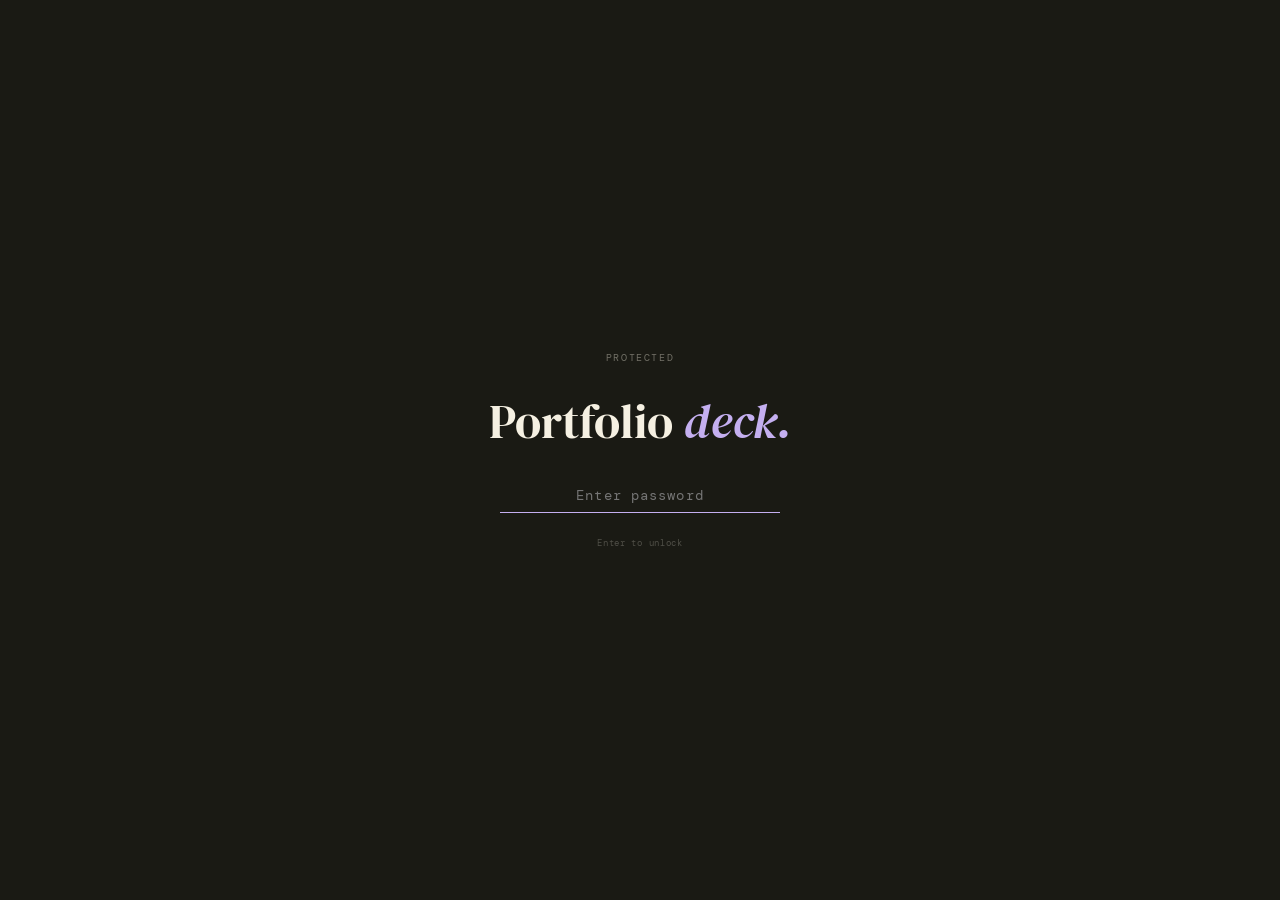
==== deck/index.html @ f30c7339 "Editor: undo (Cmd+Z), scroll hides hotspots, snapshot before mutations - Cmd/Ctrl+Z undoes the last " ====
<!DOCTYPE html>
<html lang="en">
<head>
<meta charset="UTF-8">
<meta name="viewport" content="width=device-width, initial-scale=1.0">
<meta http-equiv="Cache-Control" content="no-cache, no-store, must-revalidate">
<meta http-equiv="Pragma" content="no-cache">
<meta http-equiv="Expires" content="0">
<title>Sahand Hajizadeh — Portfolio Deck</title>
<link href="https://fonts.googleapis.com/css2?family=DM+Serif+Display:ital@0;1&family=DM+Sans:wght@300;400;500&family=DM+Mono:wght@400;500&display=swap" rel="stylesheet">
<style>
  *, *::before, *::after { box-sizing: border-box; margin: 0; padding: 0; }

  :root {
    --cream: #f5f0e2;
    --ink: #1a1a14;
    --lavender: #c4aff0;
    --lavender-dark: #8b70d0;
    --green: #1a3a2a;
    --green-mid: #224d38;
    --green-accent: #4a9e6a;
    --muted: #888880;
    --slide-w: 1200px;
    --slide-h: 675px;
  }

  html, body {
    background: #111;
    min-height: 100vh;
    font-family: 'DM Sans', sans-serif;
    overflow: hidden;
  }
  /* Responsive scaling — deck is designed at 1200x675 and auto-scales
     to fit any viewport without scrollbars. JS sets the --scale var. */
  body {
    display: flex;
    align-items: center;
    justify-content: center;
  }
  #slide-stage {
    width: var(--slide-w);
    height: var(--slide-h);
    transform: scale(var(--scale, 1));
    transform-origin: center center;
    position: relative;
  }

  .slide {
    display: none;
    width: var(--slide-w);
    height: var(--slide-h);
    position: relative;
    overflow: hidden;
    flex-shrink: 0;
  }
  .slide.active        { display: grid; }
  .slide-chapter.active,
  .slide-close.active,
  .slide-cover.active,
  .slide-fullimg.active,
  .slide-statement.active { display: flex; }
  .slide-scroll.active { display: grid; }

  /* ─── SHARED UTILS ─── */
  .eyebrow {
    font-family: 'DM Mono', monospace;
    font-size: 10px;
    letter-spacing: 0.14em;
    text-transform: uppercase;
  }
  .pg { position: absolute; bottom: 22px; right: 28px; font-family: 'DM Mono', monospace; font-size: 10px; color: rgba(26,26,20,0.2); }
  .pg.light { color: rgba(245,240,226,0.18); }

  /* ─────────────────────────────────────
     SLIDE TYPE: COVER
  ───────────────────────────────────── */
  .slide-cover {
    background: var(--ink);
    width: var(--slide-w);
    height: var(--slide-h);
    flex-direction: column;
    align-items: center;
    justify-content: center;
    gap: 20px;
    padding: 80px;
  }
  .slide-cover .cover-name {
    font-family: 'DM Serif Display', serif;
    font-size: 88px;
    line-height: 0.95;
    color: var(--cream);
    font-weight: 400;
    text-align: center;
  }
  .slide-cover .cover-name em { font-style: italic; color: var(--lavender); }
  .slide-cover .cover-role {
    font-family: 'DM Mono', monospace;
    font-size: 11px;
    letter-spacing: 0.18em;
    text-transform: uppercase;
    color: rgba(245,240,226,0.3);
  }
  .slide-cover .cover-divider { width: 48px; height: 1px; background: rgba(245,240,226,0.1); }
  .slide-cover .cover-sub { font-size: 14px; color: rgba(245,240,226,0.35); font-weight: 300; letter-spacing: 0.02em; }

  /* ─────────────────────────────────────
     SLIDE TYPE: TITLE (01)
  ───────────────────────────────────── */
  .slide-title { background: var(--ink); grid-template-columns: 1fr 1fr; }
  .slide-title .left {
    padding: 80px; display: flex; flex-direction: column;
    justify-content: space-between; border-right: 1.5px solid rgba(245,240,226,0.08);
  }
  .slide-title .eyebrow { color: rgba(245,240,226,0.4); }
  .slide-title h1 { font-family: 'DM Serif Display', serif; font-size: 68px; line-height: 1.0; color: var(--cream); font-weight: 400; }
  .slide-title h1 em { font-style: italic; color: var(--lavender); display: block; text-decoration: underline; text-decoration-color: var(--lavender-dark); text-underline-offset: 6px; }
  .slide-title .meta { display: flex; flex-direction: column; gap: 4px; }
  .slide-title .meta span { font-size: 12px; color: rgba(245,240,226,0.35); font-family: 'DM Mono', monospace; }
  .slide-title .right { padding: 80px; display: flex; flex-direction: column; justify-content: flex-end; gap: 28px; }
  .stat-block { display: flex; flex-direction: column; gap: 4px; padding-bottom: 24px; border-bottom: 1px solid rgba(245,240,226,0.08); }
  .stat-block:last-child { border-bottom: none; padding-bottom: 0; }
  .stat-block .num { font-family: 'DM Serif Display', serif; font-size: 48px; line-height: 1; color: var(--cream); font-weight: 400; }
  .stat-block .desc { font-size: 12px; color: rgba(245,240,226,0.4); max-width: 220px; line-height: 1.5; }

  /* ─────────────────────────────────────
     SLIDE TYPE: CHAPTER OPENER
  ───────────────────────────────────── */
  .slide-chapter { flex-direction: column; justify-content: flex-end; padding: 80px; }
  .slide-chapter.golf-bg { background: var(--green); }
  .slide-chapter.inkwell-bg { background: #0e0e1a; }
  .slide-chapter .chapter-eyebrow { font-family: 'DM Mono', monospace; font-size: 10px; letter-spacing: 0.16em; text-transform: uppercase; margin-bottom: 24px; }
  .golf-bg .chapter-eyebrow { color: var(--green-accent); }
  .slide-chapter h2 { font-family: 'DM Serif Display', serif; font-size: 100px; line-height: 0.92; color: var(--cream); font-weight: 400; }
  .golf-bg h2 em { font-style: italic; color: var(--green-accent); }
  .slide-chapter .sub { margin-top: 36px; font-size: 15px; color: rgba(245,240,226,0.48); max-width: 520px; line-height: 1.65; font-weight: 300; }
  .slide-chapter .tag-row { margin-top: 44px; display: flex; gap: 10px; flex-wrap: wrap; }
  .tag { padding: 5px 13px; border: 1px solid rgba(245,240,226,0.18); font-family: 'DM Mono', monospace; font-size: 9px; letter-spacing: 0.1em; text-transform: uppercase; color: rgba(245,240,226,0.45); border-radius: 2px; }

  /* Cinematic entry for chapter slides — fade + cascaded text rise */
  .slide-chapter.active { animation: chapterFadeIn 0.6s ease both; }
  .slide-chapter.active h2             { animation: chapterTextRise 0.7s ease-out 0.3s both; }
  .slide-chapter.active .chapter-eyebrow { animation: chapterTextRise 0.7s ease-out 0.5s both; }
  .slide-chapter.active .sub           { animation: chapterTextRise 0.7s ease-out 0.55s both; }
  .slide-chapter.active .tag-row       { animation: chapterTextRise 0.7s ease-out 0.7s both; }
  @keyframes chapterFadeIn {
    from { opacity: 0; }
    to   { opacity: 1; }
  }
  @keyframes chapterTextRise {
    from { opacity: 0; transform: translateY(12px); }
    to   { opacity: 1; transform: translateY(0); }
  }

  /* ─────────────────────────────────────
     SLIDE TYPE: TWO-COL (sidebar + main)
  ───────────────────────────────────── */
  .slide-twocol { background: var(--cream); grid-template-columns: 380px 1fr; }
  .slide-twocol .sidebar { background: var(--ink); padding: 60px 48px; display: flex; flex-direction: column; justify-content: space-between; }
  .slide-twocol .sidebar .s-eyebrow { font-family: 'DM Mono', monospace; font-size: 10px; letter-spacing: 0.14em; text-transform: uppercase; color: var(--green-accent); }
  .slide-twocol .sidebar h3 { font-family: 'DM Serif Display', serif; font-size: 38px; line-height: 1.1; color: var(--cream); font-weight: 400; margin-top: 14px; }
  .slide-twocol .sidebar p { font-size: 13px; color: rgba(245,240,226,0.52); line-height: 1.75; font-weight: 300; margin-top: 16px; }
  .slide-twocol .sidebar .pill-row { display: flex; flex-wrap: wrap; gap: 8px; }
  .pill { padding: 4px 11px; background: rgba(74,158,106,0.12); border: 1px solid rgba(74,158,106,0.22); font-family: 'DM Mono', monospace; font-size: 9px; letter-spacing: 0.08em; color: var(--green-accent); border-radius: 100px; }
  .pill.pill-lavender { background: rgba(196,175,240,0.1); border-color: rgba(196,175,240,0.25); color: var(--lavender); }
  .slide-twocol .main { padding: 56px 52px; display: flex; flex-direction: column; justify-content: space-between; overflow: hidden; }
  .source-note { font-family: 'DM Mono', monospace; font-size: 9px; color: var(--muted); letter-spacing: 0.06em; margin-top: 16px; }

  /* ─────────────────────────────────────
     SLIDE TYPE: METRICS GRID
  ───────────────────────────────────── */
  .insight-grid { display: grid; grid-template-columns: 1fr 1fr; gap: 1px; background: rgba(26,26,20,0.1); border: 1px solid rgba(26,26,20,0.1); flex: 1; margin-top: 14px; }
  .insight-cell { background: var(--cream); padding: 28px 30px; display: flex; flex-direction: column; gap: 8px; }
  .insight-cell .ic-num { font-family: 'DM Serif Display', serif; font-size: 40px; color: var(--ink); font-weight: 400; line-height: 1; }
  .insight-cell .ic-label { font-size: 12px; color: var(--muted); line-height: 1.5; max-width: 180px; }
  .insight-cell.accent-green { background: var(--green); }
  .insight-cell.accent-green .ic-num { color: var(--cream); }
  .insight-cell.accent-green .ic-label { color: rgba(245,240,226,0.55); }
  .insight-cell.accent-lavender { background: var(--lavender); }
  .insight-cell.accent-lavender .ic-num, .insight-cell.accent-lavender .ic-label { color: var(--ink); }

  /* ─────────────────────────────────────
     SLIDE TYPE: FULL IMAGE
  ───────────────────────────────────── */
  .slide-fullimg {
    background: var(--ink);
    flex-direction: row;
    align-items: stretch;
  }
  .fullimg-text {
    width: 340px;
    flex-shrink: 0;
    padding: 60px 52px;
    display: flex;
    flex-direction: column;
    justify-content: space-between;
    border-right: 1px solid rgba(245,240,226,0.06);
  }
  .fullimg-text .f-eyebrow { font-family: 'DM Mono', monospace; font-size: 10px; letter-spacing: 0.14em; text-transform: uppercase; color: var(--green-accent); }
  .fullimg-text h3 { font-family: 'DM Serif Display', serif; font-size: 34px; line-height: 1.1; color: var(--cream); font-weight: 400; margin-top: 14px; }
  .fullimg-text h3 em { font-style: italic; color: var(--green-accent); }
  .fullimg-text p { font-size: 13px; color: rgba(245,240,226,0.48); line-height: 1.7; font-weight: 300; margin-top: 14px; }
  .fullimg-text .hint { font-family: 'DM Mono', monospace; font-size: 9px; letter-spacing: 0.1em; text-transform: uppercase; color: rgba(245,240,226,0.2); }
  .fullimg-visual {
    flex: 1;
    overflow: hidden;
    position: relative;
  }
  .fullimg-visual img {
    width: 100%;
    height: 100%;
    object-fit: cover;
    object-position: top;
    display: block;
  }

  /* ─────────────────────────────────────
     SLIDE TYPE: MOBILE SHOWCASE (phone frame)
  ───────────────────────────────────── */
  .slide-mobile { background: var(--green-mid); grid-template-columns: 1fr 1fr; }
  .slide-mobile .mob-left {
    padding: 60px 56px;
    display: flex;
    flex-direction: column;
    justify-content: space-between;
  }
  .slide-mobile .mob-eyebrow { font-family: 'DM Mono', monospace; font-size: 10px; letter-spacing: 0.14em; text-transform: uppercase; color: var(--green-accent); }
  .slide-mobile h3 { font-family: 'DM Serif Display', serif; font-size: 52px; line-height: 1.0; color: var(--cream); font-weight: 400; margin-top: 16px; }
  .slide-mobile h3 em { font-style: italic; color: var(--green-accent); }
  .slide-mobile p { font-size: 14px; color: rgba(245,240,226,0.5); line-height: 1.7; font-weight: 300; max-width: 380px; }
  .slide-mobile .mob-stat { margin-top: 32px; }
  .slide-mobile .mob-stat .big { font-family: 'DM Serif Display', serif; font-size: 52px; color: var(--cream); line-height: 1; }
  .slide-mobile .mob-stat .small { font-size: 12px; color: rgba(245,240,226,0.4); font-family: 'DM Mono', monospace; letter-spacing: 0.06em; margin-top: 4px; }

  /* Phone frame container */
  .slide-mobile .mob-right {
    display: flex;
    align-items: center;
    justify-content: center;
    padding: 24px 0;
  }
  .phone-frame {
    position: relative;
    width: 240px;
    height: 520px;
    background: #0a0a0a;
    border-radius: 46px;
    box-shadow:
      0 0 0 2px #3a3a3a,
      0 0 0 4px #1a1a1a,
      0 20px 54px rgba(0,0,0,0.5);
    overflow: hidden;
    flex-shrink: 0;
  }
  /* Notch */
  .phone-frame::before {
    content: '';
    position: absolute;
    top: 10px;
    left: 50%;
    transform: translateX(-50%);
    width: 62px;
    height: 18px;
    background: #0a0a0a;
    border-radius: 10px;
    z-index: 10;
  }
  /* Side buttons */
  .phone-frame::after {
    content: '';
    position: absolute;
    right: -5px;
    top: 120px;
    width: 4px;
    height: 52px;
    background: #2a2a2a;
    border-radius: 2px;
    box-shadow: 0 -70px 0 #2a2a2a, 0 -46px 0 #2a2a2a;
  }
  .phone-screen {
    position: absolute;
    inset: 0;
    border-radius: 44px;
    overflow-y: scroll;
    scrollbar-width: none;
    cursor: ns-resize;
  }
  .phone-screen::-webkit-scrollbar { display: none; }
  .phone-screen img {
    width: 100%;
    display: block;
    /* No object-fit — let the image render at full natural height */
  }

  /* ─────────────────────────────────────
     SLIDE TYPE: SCROLLABLE PAGE PREVIEW
  ───────────────────────────────────── */
  .slide-scroll { background: var(--ink); grid-template-columns: 320px 1fr; }
  .slide-scroll .scroll-text {
    padding: 60px 48px;
    display: flex;
    flex-direction: column;
    justify-content: space-between;
    border-right: 1px solid rgba(245,240,226,0.06);
  }
  .slide-scroll .scroll-text .sc-eyebrow { font-family: 'DM Mono', monospace; font-size: 10px; letter-spacing: 0.14em; text-transform: uppercase; color: var(--green-accent); }
  .slide-scroll .scroll-text h3 { font-family: 'DM Serif Display', serif; font-size: 34px; line-height: 1.1; color: var(--cream); font-weight: 400; margin-top: 14px; }
  .slide-scroll .scroll-text h3 em { font-style: italic; color: var(--green-accent); }
  .slide-scroll .scroll-text p { font-size: 13px; color: rgba(245,240,226,0.48); line-height: 1.7; font-weight: 300; margin-top: 14px; }
  .slide-scroll .scroll-text .sc-hint { font-family: 'DM Mono', monospace; font-size: 9px; letter-spacing: 0.1em; text-transform: uppercase; color: rgba(245,240,226,0.2); }

  .slide-scroll .scroll-preview {
    position: relative;
    overflow: hidden;
    display: flex;
    align-items: flex-start;
    justify-content: center;
    padding: 28px 40px;
    background: #0d1a14;
  }

  /* Browser chrome mockup */
  .browser-frame {
    width: 100%;
    max-width: 620px;
    height: 100%;
    display: flex;
    flex-direction: column;
    border-radius: 8px;
    overflow: hidden;
    box-shadow: 0 20px 60px rgba(0,0,0,0.6);
  }
  .browser-bar {
    background: #1e1e1e;
    padding: 8px 12px;
    display: flex;
    align-items: center;
    gap: 10px;
    flex-shrink: 0;
  }
  .browser-dots { display: flex; gap: 5px; }
  .browser-dot { width: 9px; height: 9px; border-radius: 50%; }
  .browser-dot.red   { background: #ff5f57; }
  .browser-dot.yellow { background: #febc2e; }
  .browser-dot.green { background: #28c840; }
  .browser-url {
    flex: 1;
    background: #2a2a2a;
    border-radius: 4px;
    padding: 3px 10px;
    font-family: 'DM Mono', monospace;
    font-size: 9px;
    color: rgba(255,255,255,0.35);
    letter-spacing: 0.02em;
    white-space: nowrap;
    overflow: hidden;
    text-overflow: ellipsis;
  }
  .browser-content {
    flex: 1;
    overflow-y: scroll;
    scrollbar-width: none;
    background: #fff;
    cursor: ns-resize;
  }
  .browser-content::-webkit-scrollbar { display: none; }
  .browser-content img {
    width: 100%;
    display: block;
  }
  .scroll-badge {
    position: absolute;
    bottom: 36px;
    right: 52px;
    display: flex;
    align-items: center;
    gap: 6px;
    background: rgba(74,158,106,0.15);
    border: 1px solid rgba(74,158,106,0.3);
    padding: 5px 12px;
    border-radius: 100px;
    font-family: 'DM Mono', monospace;
    font-size: 9px;
    letter-spacing: 0.1em;
    text-transform: uppercase;
    color: var(--green-accent);
    pointer-events: none;
  }

  /* ─────────────────────────────────────
     SLIDE TYPE: COMPARE (before/after)
  ───────────────────────────────────── */
  .slide-compare { background: var(--cream); grid-template-columns: 1fr 1fr; }
  .compare-pane { display: flex; flex-direction: column; gap: 16px; padding: 48px 48px; position: relative; overflow: hidden; }
  .compare-pane:first-child { border-right: 1.5px solid rgba(26,26,20,0.08); }
  .compare-label { font-family: 'DM Mono', monospace; font-size: 10px; letter-spacing: 0.14em; text-transform: uppercase; }
  .compare-label.before { color: #b05a3f; }
  .compare-label.after  { color: var(--green-accent); }
  .compare-img-wrap { flex: 1; border-radius: 6px; overflow: hidden; border: 1px solid rgba(26,26,20,0.08); }
  .compare-img-wrap img { width: 100%; height: 100%; object-fit: cover; object-position: top; display: block; }
  .compare-note { font-family: 'DM Mono', monospace; font-size: 9px; color: var(--muted); letter-spacing: 0.04em; }

  /* ─────────────────────────────────────
     SLIDE TYPE: STATEMENT (big quote)
  ───────────────────────────────────── */
  .slide-statement {
    background: var(--ink);
    flex-direction: column;
    align-items: flex-start;
    justify-content: center;
    padding: 80px 96px;
  }
  .slide-statement .st-eyebrow { font-family: 'DM Mono', monospace; font-size: 10px; letter-spacing: 0.14em; text-transform: uppercase; color: var(--green-accent); margin-bottom: 28px; }
  .slide-statement blockquote { font-family: 'DM Serif Display', serif; font-size: 52px; line-height: 1.1; color: var(--cream); font-weight: 400; max-width: 900px; }
  .slide-statement blockquote em { font-style: italic; color: var(--green-accent); }
  .slide-statement .st-sub { font-size: 14px; color: rgba(245,240,226,0.5); max-width: 540px; line-height: 1.65; margin-top: 32px; font-weight: 300; }

  /* ─────────────────────────────────────
     SLIDE TYPE: THESIS (pure statement, extreme restraint)
  ───────────────────────────────────── */
  .slide-thesis {
    background: var(--ink);
    flex-direction: column;
    align-items: center;
    justify-content: center;
  }
  .slide-thesis.active { display: flex; }
  .thesis-line {
    font-family: 'DM Serif Display', serif;
    font-size: 64px;
    line-height: 1.1;
    color: var(--cream);
    text-align: center;
    font-weight: 400;
    opacity: 0;
    transform: translateY(8px);
    transition: opacity 0.5s ease 0.2s, transform 0.5s ease 0.2s;
  }
  .slide-thesis.active .thesis-line {
    opacity: 1;
    transform: translateY(0);
  }

  /* ─────────────────────────────────────
     SLIDE TYPE: BELIEFS (spatial typography composition)
     Overrides .slide-statement defaults; uses absolute positioning.
  ───────────────────────────────────── */
  .slide-statement.beliefs-slide {
    padding: 0;
    overflow: hidden;
    position: relative;
    border-left: none;
  }
  .beliefs-slide .belief-1 {
    position: absolute;
    top: 80px;
    left: 80px;
    font-family: 'DM Serif Display', serif;
    font-size: 42px;
    line-height: 1.2;
    max-width: 640px;
    color: var(--cream);
    opacity: 0.95;
    font-weight: 400;
  }
  .beliefs-slide .belief-2 {
    position: absolute;
    bottom: 180px;
    right: 80px;
    font-family: 'DM Serif Display', serif;
    font-size: 56px;
    line-height: 1.15;
    max-width: 560px;
    text-align: right;
    color: var(--cream);
    opacity: 0.95;
    font-weight: 400;
  }
  .beliefs-slide .belief-3 {
    position: absolute;
    bottom: 60px;
    left: 80px;
    font-size: 22px;
    line-height: 1.5;
    max-width: 480px;
    color: rgba(245,240,226,0.45);
    font-family: 'DM Mono', monospace;
    letter-spacing: 0.04em;
  }
  .beliefs-slide .belief-divider {
    position: absolute;
    top: 50%;
    left: 50%;
    width: 1px;
    height: 120px;
    background: rgba(196,175,240,0.2);
    transform: translateX(-50%) translateY(-50%);
  }

  /* ─────────────────────────────────────
     SLIDE TYPE: EXPLODED (4-quadrant brief)
  ───────────────────────────────────── */
  .slide-exploded {
    background: var(--ink);
    grid-template-columns: 1fr 1fr;
    grid-template-rows: 1fr 1fr;
    position: relative;
  }
  .slide-exploded.active { display: grid; }
  .ex-zone {
    padding: 56px 52px;
    display: flex;
    flex-direction: column;
    gap: 16px;
    border: 1px solid rgba(245,240,226,0.06);
  }
  .ex-label {
    font-family: 'DM Mono', monospace;
    font-size: 10px;
    letter-spacing: 0.14em;
    text-transform: uppercase;
    color: var(--green-accent);
  }
  .ex-zone p {
    font-size: 14px;
    color: rgba(245,240,226,0.75);
    line-height: 1.7;
    font-weight: 300;
    max-width: 380px;
  }
  .ex-center {
    position: absolute;
    top: 50%;
    left: 50%;
    transform: translate(-50%, -50%);
    font-family: 'DM Serif Display', serif;
    font-size: 18px;
    font-style: italic;
    color: rgba(245,240,226,0.3);
    letter-spacing: 0.06em;
    pointer-events: none;
    background: var(--ink);
    padding: 8px 16px;
  }

  /* ─────────────────────────────────────
     SLIDE TYPE: ANNOTATED (phone mockup with hotspots)
  ───────────────────────────────────── */
  .slide-annotated {
    background: var(--green-mid);
    grid-template-columns: 340px 1fr 380px;
  }
  .ann-left {
    padding: 60px 52px;
    display: flex;
    flex-direction: column;
    justify-content: space-between;
    border-right: 1px solid rgba(245,240,226,0.06);
  }
  .ann-eyebrow {
    font-family: 'DM Mono', monospace;
    font-size: 10px;
    letter-spacing: 0.14em;
    text-transform: uppercase;
    color: var(--green-accent);
  }
  .ann-left h3 {
    font-family: 'DM Serif Display', serif;
    font-size: 48px;
    line-height: 1.05;
    color: var(--cream);
    font-weight: 400;
    margin-top: 16px;
  }
  .ann-left h3 em {
    font-style: italic;
    color: var(--green-accent);
  }
  .ann-left p {
    font-size: 13px;
    color: rgba(245,240,226,0.48);
    line-height: 1.7;
    font-weight: 300;
    margin-top: 16px;
    flex: 1;
  }
  .ann-hint {
    font-family: 'DM Mono', monospace;
    font-size: 10px;
    letter-spacing: 0.1em;
    text-transform: uppercase;
    color: rgba(245,240,226,0.25);
  }
  .ann-center {
    display: flex;
    align-items: flex-start;
    justify-content: center;
    padding: 64px 0 0;
    position: relative;
    overflow: hidden;
  }
  .ann-tip-col {
    display: flex;
    align-items: center;
    justify-content: flex-start;
    padding: 40px 44px 40px 32px;
    position: relative;
  }
  /* Hotspot edit mode — press E to toggle. Outlines + labels + arrow
     keys to nudge positions. Ephemeral, dev-only, no build step. */
  .slide-annotated.edit-mode .hotspot {
    background: rgba(196,175,240,0.18);
    outline: 1.5px dashed rgba(196,175,240,0.9);
    cursor: grab;
  }
  .slide-annotated.edit-mode .hotspot:active {
    cursor: grabbing;
  }
  .slide-annotated.edit-mode .hotspot.selected {
    background: rgba(255,140,40,0.28);
    outline: 2px solid #ff8c28;
  }
  .resize-handle {
    position: absolute;
    width: 12px;
    height: 12px;
    background: #ff8c28;
    border: 2px solid #fff;
    border-radius: 2px;
    z-index: 20;
    display: none;
    box-shadow: 0 2px 6px rgba(0,0,0,0.4);
  }
  .slide-annotated.edit-mode .hotspot.selected .resize-handle {
    display: block;
  }
  .resize-handle.se {
    bottom: -7px;
    right: -7px;
    cursor: nwse-resize;
  }
  .resize-handle.sw {
    bottom: -7px;
    left: -7px;
    cursor: nesw-resize;
  }
  .resize-handle.ne {
    top: -7px;
    right: -7px;
    cursor: nesw-resize;
  }
  .resize-handle.nw {
    top: -7px;
    left: -7px;
    cursor: nwse-resize;
  }
  .slide-annotated.edit-mode .hotspot::before {
    content: attr(data-num);
    position: absolute;
    top: 2px;
    left: 4px;
    font-family: 'DM Mono', monospace;
    font-size: 9px;
    color: #fff;
    background: rgba(0,0,0,0.7);
    padding: 1px 5px;
    border-radius: 3px;
  }
  /* Floating hotspot editor panel */
  #hs-panel {
    display: none;
    position: fixed;
    top: 80px;
    right: 28px;
    width: 320px;
    background: rgba(15,26,20,0.96);
    backdrop-filter: blur(16px);
    border: 1px solid rgba(74,158,106,0.3);
    border-radius: 10px;
    box-shadow: 0 20px 56px rgba(0,0,0,0.6), 0 0 0 1px rgba(74,158,106,0.08);
    color: var(--cream);
    font-family: 'DM Sans', sans-serif;
    z-index: 400;
    overflow: hidden;
    user-select: none;
  }
  .edit-mode-active #hs-panel { display: block; }
  #hs-panel .hs-head {
    display: flex;
    align-items: center;
    justify-content: space-between;
    padding: 12px 16px;
    background: rgba(74,158,106,0.08);
    border-bottom: 1px solid rgba(74,158,106,0.2);
    cursor: grab;
  }
  #hs-panel .hs-head:active { cursor: grabbing; }
  #hs-panel .hs-head .hs-title {
    font-family: 'DM Mono', monospace;
    font-size: 10px;
    letter-spacing: 0.18em;
    text-transform: uppercase;
    color: var(--green-accent);
  }
  #hs-panel .hs-head .hs-close {
    font-family: 'DM Mono', monospace;
    font-size: 14px;
    color: rgba(245,240,226,0.5);
    cursor: pointer;
    padding: 0 4px;
    background: none;
    border: none;
  }
  #hs-panel .hs-head .hs-close:hover { color: var(--cream); }
  #hs-panel section {
    padding: 14px 16px;
    border-bottom: 1px solid rgba(245,240,226,0.05);
  }
  #hs-panel section:last-child { border-bottom: none; }
  #hs-panel .hs-label {
    font-family: 'DM Mono', monospace;
    font-size: 9px;
    letter-spacing: 0.16em;
    text-transform: uppercase;
    color: rgba(245,240,226,0.4);
    margin-bottom: 8px;
    display: block;
  }
  #hs-panel .hs-selected {
    font-family: 'DM Serif Display', serif;
    font-size: 22px;
    color: var(--cream);
  }
  #hs-panel .hs-selected em {
    font-style: italic;
    color: var(--green-accent);
  }
  #hs-panel .hs-none { color: rgba(245,240,226,0.3); font-style: italic; font-family: 'DM Sans',sans-serif; font-size: 13px; }
  #hs-panel .hs-grid {
    display: grid;
    grid-template-columns: 1fr 1fr;
    gap: 8px;
  }
  #hs-panel .hs-field {
    display: flex;
    align-items: center;
    gap: 6px;
    background: rgba(0,0,0,0.3);
    border: 1px solid rgba(245,240,226,0.08);
    border-radius: 5px;
    padding: 6px 8px;
    transition: border-color 0.15s;
  }
  #hs-panel .hs-field:focus-within { border-color: var(--green-accent); }
  #hs-panel .hs-field .hs-key {
    font-family: 'DM Mono', monospace;
    font-size: 9px;
    color: rgba(245,240,226,0.4);
    text-transform: uppercase;
  }
  #hs-panel .hs-field input {
    background: none;
    border: none;
    outline: none;
    color: var(--cream);
    font-family: 'DM Mono', monospace;
    font-size: 12px;
    width: 100%;
    text-align: right;
  }
  #hs-panel .hs-field input:disabled { color: rgba(245,240,226,0.3); }
  #hs-panel .hs-textarea,
  #hs-panel .hs-input {
    width: 100%;
    background: rgba(0,0,0,0.3);
    border: 1px solid rgba(245,240,226,0.08);
    border-radius: 5px;
    padding: 8px 10px;
    color: var(--cream);
    font-family: 'DM Sans', sans-serif;
    font-size: 12px;
    line-height: 1.5;
    outline: none;
    resize: none;
    transition: border-color 0.15s;
  }
  #hs-panel .hs-textarea:focus,
  #hs-panel .hs-input:focus { border-color: var(--green-accent); }
  #hs-panel .hs-textarea { min-height: 72px; }
  #hs-panel .hs-textarea:disabled,
  #hs-panel .hs-input:disabled { opacity: 0.4; cursor: not-allowed; }
  #hs-panel .hs-actions {
    display: grid;
    grid-template-columns: 1fr 1fr 1fr;
    gap: 6px;
  }
  #hs-panel .hs-btn {
    font-family: 'DM Mono', monospace;
    font-size: 9px;
    letter-spacing: 0.1em;
    text-transform: uppercase;
    padding: 8px 4px;
    background: rgba(74,158,106,0.1);
    border: 1px solid rgba(74,158,106,0.3);
    color: var(--green-accent);
    border-radius: 4px;
    cursor: pointer;
    transition: background 0.15s, border-color 0.15s;
  }
  #hs-panel .hs-btn:hover {
    background: rgba(74,158,106,0.2);
    border-color: var(--green-accent);
  }
  #hs-panel .hs-btn.danger {
    background: rgba(208,90,90,0.08);
    border-color: rgba(208,90,90,0.3);
    color: rgba(232,140,140,0.9);
  }
  #hs-panel .hs-btn.danger:hover {
    background: rgba(208,90,90,0.18);
    border-color: rgba(208,90,90,0.5);
  }
  #hs-panel .hs-btn:disabled {
    opacity: 0.35;
    cursor: not-allowed;
  }
  #hs-panel .hs-shortcuts {
    font-family: 'DM Mono', monospace;
    font-size: 9.5px;
    line-height: 1.85;
    color: rgba(245,240,226,0.45);
  }
  #hs-panel .hs-shortcuts kbd {
    background: rgba(245,240,226,0.08);
    border: 1px solid rgba(245,240,226,0.1);
    border-radius: 3px;
    padding: 1px 5px;
    font-family: inherit;
    font-size: 9px;
    color: var(--cream);
    margin-right: 3px;
  }
  /* Connector SVG overlay — draws a dashed line from the hovered
     hotspot to the tooltip. Lives in slide-local coords (0 0 1200 675). */
  .ann-connector {
    position: absolute;
    inset: 0;
    width: 100%;
    height: 100%;
    pointer-events: none;
    z-index: 50;
    opacity: 0;
    transition: opacity 0.22s ease;
  }
  .ann-connector.visible { opacity: 1; }
  .ann-connector line {
    stroke: var(--green-accent);
    stroke-width: 1.5;
    stroke-dasharray: 4 5;
  }
  .ann-connector circle {
    fill: var(--green-accent);
  }
  .ann-phone-wrap {
    position: relative;
    display: inline-block;
  }
  .ann-phone {
    width: 300px;
    height: 651px;
    position: relative;
    z-index: 1;
    border-radius: 52px;
  }
  .ann-phone::before {
    width: 84px;
    height: 22px;
    top: 14px;
  }
  .ann-screen {
    overflow-y: auto;
    cursor: ns-resize;
    scrollbar-width: none;
  }
  .ann-screen::-webkit-scrollbar { display: none; }
  .ann-image-wrap {
    position: relative;
    width: 100%;
  }
  .hotspot {
    position: absolute;
    border-radius: 6px;
    cursor: crosshair;
    z-index: 10;
    transition: background 0.2s ease, box-shadow 0.2s ease;
  }
  .hotspot:hover {
    background: transparent;
    box-shadow: inset 0 0 0 2px var(--green-accent);
  }
  /* Hide the hover frame (press H to toggle). Tooltip and connector stay. */
  .slide-annotated.no-frames .hotspot:hover {
    background: transparent;
    box-shadow: none;
  }
  /* While the phone is actively scrolling, disable hotspot interaction so
     the hover border doesn't linger against stale content. Pointer-events
     off ensures any active :hover state drops. */
  .ann-image-wrap.scrolling .hotspot {
    pointer-events: none;
  }
  .ann-image-wrap.scrolling .hotspot:hover {
    background: transparent;
    box-shadow: none;
  }
  .ann-tooltip {
    width: 100%;
    max-width: 304px;
    background: #0f1a14;
    border: 1px solid rgba(74,158,106,0.35);
    border-left: 3px solid var(--green-accent);
    border-radius: 10px;
    padding: 22px 26px 24px;
    font-family: 'DM Sans', sans-serif;
    pointer-events: none;
    opacity: 0;
    transform: translateX(-8px);
    transition: opacity 0.22s ease, transform 0.22s ease;
    box-shadow:
      0 20px 56px rgba(0,0,0,0.65),
      0 0 0 1px rgba(74,158,106,0.12);
  }
  .ann-tooltip.visible {
    opacity: 1;
    transform: translateX(0);
  }
  /* Placeholder state when nothing is hovered yet */
  .ann-tooltip.idle {
    opacity: 0.5;
    transform: translateX(0);
  }
  .ann-tooltip .tip-label {
    display: block;
    font-family: 'DM Mono', monospace;
    font-size: 9px;
    letter-spacing: 0.2em;
    text-transform: uppercase;
    color: var(--green-accent);
    margin-bottom: 14px;
  }
  .ann-tooltip .tip-headline {
    display: block;
    font-family: 'DM Serif Display', serif;
    font-size: 28px;
    line-height: 1.15;
    color: var(--cream);
    font-weight: 400;
    margin-bottom: 10px;
  }
  .ann-tooltip .tip-headline em {
    font-style: italic;
    color: var(--green-accent);
  }
  .ann-tooltip .tip-body {
    display: block;
    font-family: 'DM Sans', sans-serif;
    font-size: 13px;
    line-height: 1.6;
    color: rgba(245,240,226,0.6);
    font-weight: 300;
  }
  .ann-tooltip .tip-body:empty { display: none; }

  /* ─────────────────────────────────────
     SLIDE TYPE: SWING APP
  ───────────────────────────────────── */
  .slide-swing { background: #0d2a1f; grid-template-columns: 420px 1fr; }
  .slide-swing.active { display: grid; }

  /* ─────────────────────────────────────
     SLIDE TYPE: CLOSE
  ───────────────────────────────────── */
  .slide-close { background: var(--ink); align-items: center; justify-content: center; flex-direction: column; gap: 32px; }
  .slide-close .big-line { font-family: 'DM Serif Display', serif; font-size: 88px; line-height: 0.95; color: var(--cream); font-weight: 400; text-align: center; }
  .slide-close .big-line em { font-style: italic; color: var(--lavender); }
  .slide-close .contact-row { display: flex; gap: 48px; margin-top: 16px; }
  .slide-close .contact-item { display: flex; flex-direction: column; gap: 4px; align-items: center; }
  .slide-close .contact-item .c-label { font-family: 'DM Mono', monospace; font-size: 10px; letter-spacing: 0.12em; text-transform: uppercase; color: rgba(245,240,226,0.3); }
  .slide-close .contact-item .c-val { font-size: 13px; color: var(--cream); }

  /* ─────────────────────────────────────
     NAV CHROME
  ───────────────────────────────────── */
  /* Slide-chrome container — overlays the slide's top-left. Since it lives
     inside #slide-stage it scales with the slide automatically. */
  #slide-chrome {
    position: absolute;
    top: 0;
    left: 0;
    width: var(--slide-w);
    z-index: 100;
    pointer-events: none;
  }
  #progress-bar { position: absolute; top: 0; left: 0; height: 3px; background: var(--lavender-dark); transition: width 0.3s ease, background 0.5s ease; }
  #section-label { position: absolute; top: 16px; left: 24px; min-width: 160px; font-family: 'DM Mono', monospace; font-size: 10px; letter-spacing: 0.16em; text-transform: uppercase; color: rgba(255,255,255,0.35); transition: color 0.5s ease; display: flex; align-items: center; gap: 10px; }
  #section-label .sl-num { color: rgba(255,255,255,0.2); }
  #section-label .sl-dot { width: 3px; height: 3px; border-radius: 50%; background: rgba(255,255,255,0.15); }
  #section-label.no-num .sl-num,
  #section-label.no-num .sl-dot { display: none; }
  body.atmo-golf    #section-label { color: rgba(74,158,106,0.75); }
  body.atmo-inkwell #section-label { color: rgba(196,175,240,0.75); }
  body.atmo-evernote #section-label { color: rgba(196,175,240,0.75); }
  body.atmo-close   #section-label { color: rgba(196,175,240,0.65); }
  #nav { position: fixed; bottom: 28px; left: 50%; transform: translateX(-50%); display: flex; align-items: center; gap: 14px; background: rgba(17,17,17,0.88); backdrop-filter: blur(12px); border: 1px solid rgba(255,255,255,0.08); padding: 9px 20px; border-radius: 100px; z-index: 100; transition: border-color 0.5s ease; }
  #nav button { background: none; border: none; color: rgba(255,255,255,0.5); font-size: 18px; cursor: pointer; padding: 4px 6px; transition: color 0.15s; line-height: 1; font-family: inherit; }
  #nav button:hover { color: #fff; }
  #nav button:disabled { opacity: 0.2; cursor: default; }
  #slide-counter { font-family: 'DM Mono', monospace; font-size: 11px; color: rgba(255,255,255,0.4); letter-spacing: 0.1em; min-width: 52px; text-align: center; }
  .nav-divider { width: 1px; height: 14px; background: rgba(255,255,255,0.1); }
  #slide-type { font-family: 'DM Mono', monospace; font-size: 10px; letter-spacing: 0.1em; text-transform: uppercase; padding: 3px 10px; border-radius: 100px; background: rgba(255,255,255,0.06); color: rgba(255,255,255,0.3); transition: background 0.5s, color 0.5s; white-space: nowrap; width: 140px; text-align: center; box-sizing: content-box; }
  #toc-btn { font-family: 'DM Mono', monospace !important; font-size: 10px !important; letter-spacing: 0.1em; text-transform: uppercase; color: rgba(255,255,255,0.3); cursor: pointer; padding: 4px 6px; transition: color 0.15s; }
  #toc-btn:hover { color: rgba(255,255,255,0.7); }

  body.atmo-evernote #progress-bar { background: var(--lavender-dark); }
  body.atmo-evernote #nav          { border-color: rgba(139,112,208,0.25); }
  body.atmo-evernote #slide-type   { background: rgba(139,112,208,0.14); color: rgba(196,175,240,0.85); }
  body.atmo-golf    #progress-bar { background: var(--green-accent); }
  body.atmo-golf    #nav          { border-color: rgba(74,158,106,0.25); }
  body.atmo-golf    #slide-type   { background: rgba(74,158,106,0.14); color: rgba(74,158,106,0.85); }
  body.atmo-inkwell #progress-bar { background: var(--lavender); }
  body.atmo-inkwell #nav          { border-color: rgba(196,175,240,0.2); }
  body.atmo-inkwell #slide-type   { background: rgba(196,175,240,0.12); color: rgba(196,175,240,0.8); }
  body.atmo-close   #progress-bar { background: var(--lavender); }
  body.atmo-close   #nav          { border-color: rgba(196,175,240,0.2); }
  body.atmo-close   #slide-type   { background: rgba(196,175,240,0.1); color: rgba(196,175,240,0.7); }

  /* ─────────────────────────────────────
     TOC
  ───────────────────────────────────── */
  #toc-overlay { display: none; position: fixed; inset: 0; background: rgba(10,10,10,0.93); backdrop-filter: blur(16px); z-index: 200; align-items: center; justify-content: center; flex-direction: column; padding: 48px 48px; overflow-y: auto; }
  #toc-overlay.open { display: flex; }
  #toc-header { font-family: 'DM Mono', monospace; font-size: 10px; letter-spacing: 0.16em; text-transform: uppercase; color: rgba(255,255,255,0.25); margin-bottom: 36px; }
  .toc-columns { display: grid; grid-template-columns: minmax(0, 420px) 1px minmax(0, 420px); gap: 48px; align-items: start; max-width: min(920px, 100%); }
  .toc-col { min-width: 0; }
  .toc-col-divider { background: rgba(255,255,255,0.06); align-self: stretch; }
  .toc-section { margin-bottom: 4px; }
  .toc-section-label { font-family: 'DM Mono', monospace; font-size: 9px; letter-spacing: 0.14em; text-transform: uppercase; color: rgba(255,255,255,0.18); padding-left: 16px; margin-top: 20px; margin-bottom: 4px; display: block; }
  .toc-item { display: flex; align-items: baseline; gap: 16px; cursor: pointer; padding: 9px 16px; border-radius: 4px; transition: background 0.15s; }
  .toc-item:hover { background: rgba(255,255,255,0.05); }
  .toc-item.current { background: rgba(196,175,240,0.08); }
  .toc-num { font-family: 'DM Mono', monospace; font-size: 10px; color: rgba(255,255,255,0.2); min-width: 22px; }
  .toc-title { font-family: 'DM Serif Display', serif; font-size: 26px; color: rgba(255,255,255,0.75); font-weight: 400; line-height: 1; }
  .toc-item.current .toc-title { color: var(--lavender); }
  .toc-sub-item { display: flex; align-items: center; gap: 12px; cursor: pointer; padding: 5px 16px 5px 52px; border-radius: 4px; transition: background 0.15s; }
  .toc-sub-item:hover { background: rgba(255,255,255,0.04); }
  .toc-sub-item.current .toc-sub-title { color: rgba(255,255,255,0.6); }
  .toc-sub-num { font-family: 'DM Mono', monospace; font-size: 9px; color: rgba(255,255,255,0.15); }
  .toc-sub-title { font-family: 'DM Sans', sans-serif; font-size: 12px; color: rgba(255,255,255,0.35); }
  #toc-close { margin-top: 32px; font-family: 'DM Mono', monospace; font-size: 10px; letter-spacing: 0.12em; text-transform: uppercase; color: rgba(255,255,255,0.2); background: none; border: none; cursor: pointer; transition: color 0.15s; }
  #toc-close:hover { color: rgba(255,255,255,0.5); }

  /* ─────────────────────────────────────
     LIGHTBOX
  ───────────────────────────────────── */
  .zoomable { cursor: zoom-in; transition: opacity 0.2s, transform 0.2s; }
  .zoomable:hover { opacity: 0.85; transform: scale(1.015); }
  #lightbox { display: none; position: fixed; inset: 0; z-index: 300; align-items: center; justify-content: center; cursor: zoom-out; flex-direction: column; gap: 20px; }
  #lightbox.open { display: flex; }
  #lightbox::before { content: ''; position: fixed; inset: 0; background: rgba(0,0,0,0.92); backdrop-filter: blur(28px); opacity: 0; transition: opacity 0.3s ease; }
  #lightbox.open::before { opacity: 1; }
  #lightbox img { position: relative; max-width: 88vw; max-height: 80vh; object-fit: contain; border-radius: 6px; box-shadow: 0 40px 100px rgba(0,0,0,0.8); transform-origin: center center; opacity: 0; transform: scale(0.12); transition: opacity 0s, transform 0s; }
  #lightbox img.lb-animating { transition: opacity 0.32s cubic-bezier(0.16, 1, 0.3, 1), transform 0.32s cubic-bezier(0.16, 1, 0.3, 1); }
  #lightbox img.lb-open { opacity: 1; transform: scale(1); }
  #lightbox img.lb-closing { transition: opacity 0.2s ease, transform 0.2s cubic-bezier(0.4,0,1,1); opacity: 0; transform: scale(0.12); }
  #lightbox-caption { position: relative; font-family: 'DM Mono', monospace; font-size: 10px; letter-spacing: 0.12em; text-transform: uppercase; color: rgba(255,255,255,0.25); text-align: center; opacity: 0; transform: translateY(8px); transition: opacity 0.3s ease 0.2s, transform 0.3s ease 0.2s; }
  #lightbox.open #lightbox-caption { opacity: 1; transform: translateY(0); }

  /* ─────────────────────────────────────
     SPEAKER NOTES OVERLAY (press N to toggle)
  ───────────────────────────────────── */
  #notes-overlay {
    display: none;
    position: fixed;
    bottom: 80px;
    right: 24px;
    width: 360px;
    max-height: 50vh;
    background: rgba(10,10,10,0.94);
    backdrop-filter: blur(16px);
    border: 1px solid rgba(255,255,255,0.08);
    border-radius: 8px;
    padding: 20px 22px;
    z-index: 200;
    font-family: 'DM Sans', sans-serif;
    overflow-y: auto;
  }
  #notes-overlay.open { display: block; }
  #notes-overlay .notes-label { font-family: 'DM Mono', monospace; font-size: 9px; letter-spacing: 0.14em; text-transform: uppercase; color: rgba(255,255,255,0.4); margin-bottom: 12px; display: block; }
  #notes-overlay .notes-body { font-size: 13px; line-height: 1.6; color: rgba(255,255,255,0.75); }
  #notes-overlay .notes-body:empty::before { content: 'No notes for this slide.'; color: rgba(255,255,255,0.3); font-style: italic; }
  #notes-overlay .notes-hint { font-family: 'DM Mono', monospace; font-size: 9px; color: rgba(255,255,255,0.25); margin-top: 14px; padding-top: 12px; border-top: 1px solid rgba(255,255,255,0.06); }

  /* ─────────────────────────────────────
     PASSWORD GATE
  ───────────────────────────────────── */
  #password-gate {
    display: none;
    position: fixed;
    inset: 0;
    background: var(--ink);
    z-index: 500;
    align-items: center;
    justify-content: center;
    flex-direction: column;
    gap: 24px;
  }
  #password-gate.open { display: flex; }
  #password-gate .pg-label { font-family: 'DM Mono', monospace; font-size: 10px; letter-spacing: 0.16em; text-transform: uppercase; color: rgba(245,240,226,0.4); }
  #password-gate h2 { font-family: 'DM Serif Display', serif; font-size: 48px; color: var(--cream); font-weight: 400; }
  #password-gate h2 em { font-style: italic; color: var(--lavender); }
  #password-gate input {
    background: transparent;
    border: none;
    border-bottom: 1px solid rgba(245,240,226,0.2);
    padding: 8px 4px;
    font-family: 'DM Mono', monospace;
    font-size: 14px;
    color: var(--cream);
    width: 280px;
    text-align: center;
    outline: none;
    letter-spacing: 0.08em;
    transition: border-color 0.2s;
  }
  #password-gate input:focus { border-bottom-color: var(--lavender); }
  #password-gate input.error { border-bottom-color: #d46a6a; animation: shake 0.35s; }
  @keyframes shake {
    0%, 100% { transform: translateX(0); }
    25% { transform: translateX(-6px); }
    75% { transform: translateX(6px); }
  }
  #password-gate .pg-hint { font-family: 'DM Mono', monospace; font-size: 9px; color: rgba(245,240,226,0.25); letter-spacing: 0.08em; }

  /* ─────────────────────────────────────
     INKWELL UTILITY CLASSES (consolidated inline styles)
  ───────────────────────────────────── */
  .lav-eyebrow { color: var(--lavender) !important; }
  .cream-text { color: var(--cream) !important; }
  .lav-em em { font-style: italic; color: var(--lavender); }
  .inkwell-panel { background: #0e0e1a !important; border-right-color: rgba(255,255,255,0.05) !important; }

  /* ─────────────────────────────────────
     PRINT / PDF EXPORT
     All slides stack vertically, one per page.
  ───────────────────────────────────── */
  @media print {
    @page { size: 1200px 675px; margin: 0; }
    html, body { background: var(--ink); overflow: visible !important; display: block !important; }
    #slide-stage { transform: none !important; width: var(--slide-w) !important; height: auto !important; }
    .slide { display: flex !important; page-break-after: always; break-after: page; margin: 0; }
    .slide-twocol, .slide-compare, .slide-mobile, .slide-scroll, .slide-swing, .slide-title { display: grid !important; }
    #slide-chrome, #nav, #toc-overlay, #notes-overlay, #password-gate, #lightbox { display: none !important; }
  }
</style>
</head>
<body class="atmo-intro">

<!-- ── PASSWORD GATE ── -->
<div id="password-gate">
  <span class="pg-label">Protected</span>
  <h2>Portfolio <em>deck.</em></h2>
  <input id="pg-input" type="password" placeholder="Enter password" autocomplete="off" />
  <span class="pg-hint">Enter to unlock</span>
</div>

<div id="slide-stage">

<!-- ═══════════════════════════════════════
     00 — COVER
═══════════════════════════════════════ -->
<div class="slide slide-cover" data-section="intro" data-type="Cover" data-toc-group="Opening" data-toc-main data-notes="Open with a quick handshake — thank them for their time. Keep this slide up for 5–10 seconds before advancing.">
  <p class="cover-name">Sahand<br><em>Hajizadeh.</em></p>
  <div class="cover-divider"></div>
  <span class="cover-role">Senior Product Designer</span>
  <span class="cover-sub">Evernote · eBay · Golf Ranch · Inkwell</span>
</div>

<!-- ═══════════════════════════════════════
     THESIS
═══════════════════════════════════════ -->
<div class="slide slide-thesis" data-section="intro" data-type="Thesis" data-toc-group="Opening">
  <p class="thesis-line">I design for outcomes,<br>not artifacts.</p>
</div>

<!-- ═══════════════════════════════════════
     01 — TITLE
═══════════════════════════════════════ -->
<div class="slide slide-title" data-section="intro" data-type="Intro" data-toc-group="Opening">
  <div class="left">
    <span class="eyebrow">Senior Product Designer — Interview Presentation</span>
    <h1>Design that<br>moves the<br><em>needle.</em></h1>
    <div class="meta">
      <span>Sahand Hajizadeh</span>
      <span>10+ years · Evernote · eBay · Golf Ranch · Inkwell</span>
    </div>
  </div>
  <div class="right">
    <div class="stat-block"><span class="num">4×</span><span class="desc">membership signup increase, Golf Ranch</span></div>
    <div class="stat-block"><span class="num">8M+</span><span class="desc">monthly active users on redesigned Evernote iOS/Android</span></div>
    <div class="stat-block"><span class="num">$1M</span><span class="desc">revenue at launch, Flo Recruit candidate portal</span></div>
  </div>
</div>

<!-- ═══════════════════════════════════════
     WHAT I BELIEVE
═══════════════════════════════════════ -->
<div class="slide slide-statement beliefs-slide" data-section="intro" data-type="What I Believe" data-toc-group="Opening">
  <p class="belief-1">Affordances aren't optional. Confusion is a design failure.</p>
  <p class="belief-2">Design the moment it breaks, not the moment it works.</p>
  <p class="belief-3">A design system isn't a component library. It's the language users learn to trust.</p>
  <div class="belief-divider"></div>
</div>

<!-- ═══════════════════════════════════════
     EVERNOTE REDESIGN
═══════════════════════════════════════ -->
<div class="slide slide-fullimg" data-section="evernote" data-type="Evernote" data-toc-group="Opening">
  <div class="fullimg-text" style="background:#0f0f0f; border-right-color:rgba(255,255,255,0.05);">
    <div>
      <span class="f-eyebrow" style="color:var(--lavender)">Background</span>
      <h3 style="color:var(--cream);">5 years.<br>8M+ users.<br><em style="color:var(--lavender)">iOS + Android.</em></h3>
      <p style="color:rgba(245,240,226,0.45);">Led the full Evernote mobile redesign — iOS, Android, and iPad. Built a 240+ component design system that scaled across platforms and teams.</p>
    </div>
    <div style="display:flex; flex-direction:column; gap:8px;">
      <span style="font-family:'DM Mono',monospace; font-size:9px; letter-spacing:0.1em; text-transform:uppercase; color:rgba(245,240,226,0.18);">8M+ MAU · 240+ components · 5 years</span>
    </div>
  </div>
  <div class="fullimg-visual" style="background:#0f0f0f; display:flex; align-items:center; justify-content:center; padding:32px;">
    <img
      src="../images/Evernote-Redesign.gif"
      alt="Evernote mobile redesign"
      style="max-height:580px; width:auto; border-radius:4px; box-shadow: 0 24px 64px rgba(0,0,0,0.7);"
    />
  </div>
</div>

<!-- ═══════════════════════════════════════
     EVERNOTE DESIGN SYSTEM
═══════════════════════════════════════ -->
<div class="slide slide-fullimg" data-section="evernote" data-type="Design System" data-toc-group="Opening">
  <div class="fullimg-text" style="background:#0f0f0f; border-right-color:rgba(255,255,255,0.05);">
    <div>
      <span class="f-eyebrow" style="color:var(--lavender)">Background</span>
      <h3 style="color:var(--cream);">240+ components.<br>Every platform.<br><em style="color:var(--lavender)">One language.</em></h3>
      <p style="color:rgba(245,240,226,0.45);">Built the Evernote design system from scratch — iOS, Android, iPad, Apple Watch, widgets. Not just a component library. A shared visual language that scaled across platforms and teams for years.</p>
    </div>
    <div style="display:flex; gap:32px; margin-top:20px;">
      <div><span style="font-family:'DM Serif Display',serif; font-size:28px; color:var(--cream); display:block;">240+</span><span style="font-family:'DM Mono',monospace; font-size:9px; color:var(--muted); letter-spacing:0.06em;">components</span></div>
      <div><span style="font-family:'DM Serif Display',serif; font-size:28px; color:var(--cream); display:block;">4</span><span style="font-family:'DM Mono',monospace; font-size:9px; color:var(--muted); letter-spacing:0.06em;">platforms</span></div>
    </div>
  </div>
  <div class="fullimg-visual" style="background:#0f0f0f; display:flex; align-items:center; justify-content:center; padding:32px;">
    <img
      src="../images/evernote-components.png"
      alt="Evernote design system components"
      style="max-height:580px; width:auto; border-radius:4px; box-shadow: 0 24px 64px rgba(0,0,0,0.7);"
    />
  </div>
</div>

<!-- ═══════════════════════════════════════
     GOLF RANCH CHAPTER
═══════════════════════════════════════ -->
<div class="slide slide-chapter golf-bg" data-section="golf" data-type="Case Study" data-toc-group="Golf Ranch" data-toc-main data-notes="First case study. Frame the business context: 6-location Texas driving range, 90% mobile traffic, site wasn't converting. I was brought in to rebuild it end-to-end.">
  <span class="chapter-eyebrow">Case Study 01 of 02</span>
  <h2>Golf<br><em>Ranch.</em></h2>
  <p class="sub">Six premium driving range locations across the US. 90% mobile traffic. A site that wasn't keeping up. I rebuilt it from the ground up.</p>
  <div class="tag-row">
    <span class="tag">Conversion</span>
    <span class="tag">Mobile-first</span>
    <span class="tag">Lead gen</span>
    <span class="tag">Design system</span>
    <span class="tag">SEO</span>
    <span class="tag">Webflow</span>
  </div>
</div>

<!-- ═══════════════════════════════════════
     THE AUDIT
═══════════════════════════════════════ -->
<div class="slide slide-statement" data-section="golf" data-type="The Audit" data-toc-group="Golf Ranch">
  <span class="st-eyebrow" style="color:var(--green-accent)">The audit</span>
  <blockquote>The site had no CTA.<br>No lead capture.<br><em style="color:var(--green-accent)">No way to know if it was working.</em><br><span style="font-size:32px; color:rgba(245,240,226,0.4);">(It wasn't.)</span></blockquote>
  <p class="st-sub">No way to book, no way to sign up, no way to measure anything. Zero conversions tracked. The business ran entirely on walk-ins. We had no idea if the website was working — because it wasn't.</p>
</div>

<!-- ═══════════════════════════════════════
     BEFORE / AFTER (side-by-side)
═══════════════════════════════════════ -->
<div class="slide slide-compare" data-section="golf" data-type="Before / After" data-toc-group="Golf Ranch" style="background:var(--ink);">
  <div class="compare-pane" style="border-right-color:rgba(245,240,226,0.06);">
    <span class="compare-label" style="color:rgba(245,240,226,0.5); font-family:'DM Mono',monospace; font-size:10px; letter-spacing:0.14em; text-transform:uppercase;">↳ Before</span>
    <div class="compare-img-wrap">
      <img
        class="zoomable"
        src="../images/golf-ranch-before-home.png"
        alt="Golf Ranch before"
        data-caption="Golf Ranch · before · no CTA, no lead capture, no data"
        style="object-fit:cover; object-position:top; width:100%; height:100%; display:block;"
      />
    </div>
    <span class="compare-note" style="color:rgba(245,240,226,0.4)">No CTA. No lead capture. No way to measure anything.</span>
  </div>
  <div class="compare-pane">
    <span class="compare-label" style="color:var(--green-accent); font-family:'DM Mono',monospace; font-size:10px; letter-spacing:0.14em; text-transform:uppercase;">↳ After</span>
    <div class="compare-img-wrap">
      <img
        class="zoomable"
        src="../images/golf-ranch-home.webp"
        alt="Golf Ranch redesign"
        data-caption="Golf Ranch · after · 10K+ leads/month, 4× membership growth"
        style="object-fit:cover; object-position:top; width:100%; height:100%; display:block;"
      />
    </div>
    <span class="compare-note" style="color:rgba(245,240,226,0.4)">10K+ leads/month. 4× membership growth. #1 page on site.</span>
  </div>
</div>

<!-- ═══════════════════════════════════════
     HOMEPAGE (scroll preview)
═══════════════════════════════════════ -->
<div class="slide slide-scroll" data-section="golf" data-type="Homepage" data-toc-group="Golf Ranch">
  <div class="scroll-text">
    <div>
      <span class="sc-eyebrow">The redesign</span>
      <h3>Built to<br>convert.<br><em>From the top.</em></h3>
      <p>Every section earns its place. Hero drives the free bucket CTA. Social proof immediately below. How it works. Ranch Pass savings. Testimonials. Locations. Nothing wasted.</p>
    </div>
    <span class="sc-hint">↕ Scroll to explore</span>
  </div>
  <div class="scroll-preview" style="background:#0d1a14">
    <div class="browser-frame">
      <div class="browser-bar">
        <div class="browser-dots">
          <div class="browser-dot red"></div>
          <div class="browser-dot yellow"></div>
          <div class="browser-dot green"></div>
        </div>
        <div class="browser-url">golfranch.com</div>
      </div>
      <div class="browser-content">
        <img src="../images/golf-ranch-homepage-full.png" alt="Golf Ranch homepage full" />
      </div>
    </div>
    <div class="scroll-badge">↕ Scroll</div>
  </div>
</div>

<!-- ═══════════════════════════════════════
     THE BRIEF (exploded 4-quadrant)
═══════════════════════════════════════ -->
<div class="slide slide-exploded" data-section="golf" data-type="The Brief" data-toc-group="Golf Ranch">
  <div class="ex-zone ex-tl">
    <span class="ex-label">The problem</span>
    <p>90% mobile traffic hitting a desktop-first site. No lead capture. No local SEO. Every visitor the business earned was leaking out.</p>
  </div>
  <div class="ex-zone ex-tr">
    <span class="ex-label">The constraints</span>
    <p>No in-house dev. Webflow only. Six locations, one design system. Had to ship fast and scale.</p>
  </div>
  <div class="ex-zone ex-bl">
    <span class="ex-label">The decisions</span>
    <p>Mobile-first by default. One CTA above fold. Lead capture before membership. SEO as a growth channel, not an afterthought.</p>
  </div>
  <div class="ex-zone ex-br">
    <span class="ex-label">The outcome</span>
    <p>10K+ leads/month. 4× membership growth. +25% organic traffic. #1 page on site.</p>
  </div>
  <div class="ex-center"><span>Golf Ranch</span></div>
</div>

<!-- ═══════════════════════════════════════
     05 — MOBILE FIRST
═══════════════════════════════════════ -->
<div class="slide slide-mobile" data-section="golf" data-type="Mobile First" data-toc-group="Golf Ranch">
  <div class="mob-left">
    <div>
      <span class="mob-eyebrow">Design principle</span>
      <h3>Mobile<br><em>first.</em><br>Always.</h3>
    </div>
    <p>Every screen was designed at 390px. When you design small first, everything scales up cleanly. Most teams design big and try to squeeze it down. That never works.</p>
    <div class="mob-stat">
      <div class="big">90%</div>
      <div class="small">of Golf Ranch traffic is mobile</div>
    </div>
  </div>
  <div class="mob-right">
    <div class="phone-frame">
      <div class="phone-screen">
        <img
          src="../images/golf-ranch-home-mobile.webp"
          alt="Golf Ranch homepage — mobile"
        />
      </div>
    </div>
  </div>
</div>

<!-- ═══════════════════════════════════════
     06 — LEAD GENERATION (scroll preview)
═══════════════════════════════════════ -->
<div class="slide slide-scroll" data-section="golf" data-type="Lead Gen" data-toc-group="Golf Ranch">
  <div class="scroll-text">
    <div>
      <span class="sc-eyebrow">Lead generation</span>
      <h3>One button.<br>10K leads<br><em>a month.</em></h3>
      <p>The free bucket offer was always visible. One CTA, always driving to one destination. Simple idea — the details made it. Copy, placement, what the thank-you page did next. We got all of it right.</p>
    </div>
    <span class="sc-hint">↕ Scroll to explore</span>
  </div>
  <div class="scroll-preview" style="background:#0d1a14">
    <div class="browser-frame">
      <div class="browser-bar">
        <div class="browser-dots">
          <div class="browser-dot red"></div>
          <div class="browser-dot yellow"></div>
          <div class="browser-dot green"></div>
        </div>
        <div class="browser-url">golfranch.com/free-bucket/thank-you</div>
      </div>
      <div class="browser-content">
        <img src="../images/golf-ranch-free-bucket-ty.png" alt="Golf Ranch Free Bucket thank you page" />
      </div>
    </div>
    <div class="scroll-badge">↕ Scroll</div>
  </div>
</div>

<!-- ═══════════════════════════════════════
     07 — MEMBERSHIP
═══════════════════════════════════════ -->
<div class="slide slide-fullimg" data-section="golf" data-type="Membership" data-toc-group="Golf Ranch">
  <div class="fullimg-text">
    <div>
      <span class="f-eyebrow">Membership</span>
      <h3>4× members<br>from one<br><em>page redesign.</em></h3>
      <p>The original buried the value prop. Pricing was unclear. No urgency, no social proof. I redesigned it leading with the savings math, surfacing testimonials, and making signup frictionless on mobile.</p>
    </div>
    <span class="hint">Click image to zoom</span>
  </div>
  <div class="fullimg-visual">
    <img
      class="zoomable"
      src="../images/golf-ranch-membership.webp"
      alt="Ranch Pass membership page"
      data-caption="Golf Ranch · Ranch Pass membership page · 4× signup increase"
    />
  </div>
</div>

<!-- ═══════════════════════════════════════
     RANCH PASS MOBILE (annotated hotspots)
═══════════════════════════════════════ -->
<div class="slide slide-annotated" data-section="golf" data-type="Ranch Pass Mobile" data-toc-group="Golf Ranch">
  <div class="ann-left">
    <div>
      <span class="ann-eyebrow">What's next for membership</span>
      <h3>4× was<br>just the<br><em>beginning.</em></h3>
      <p>The next version of the Ranch Pass page is built entirely for mobile — pricing table, member benefits, savings math, testimonials, FAQ. Designed to convert the 90% of visitors who never touch a desktop. We're not done yet.</p>
    </div>
    <div class="ann-hint">
      <span>↗ Hover to explore</span>
    </div>
  </div>
  <div class="ann-center">
    <div class="ann-phone-wrap">
      <div class="phone-frame ann-phone">
        <div class="phone-screen ann-screen">
          <div class="ann-image-wrap">
            <img src="../images/golf-ranch-membership-mobile-no-frame.png" alt="Ranch Pass Richardson" style="width:100%; display:block;" />

            <!-- Hotspots scroll WITH the image. Percentages are relative
                 to the full image height, not the phone viewport. -->
            <div class="hotspot" style="top:1%; left:5%; width:90%; height:4%;"
              data-tip="Annual price shown as monthly — apples to apples. Easier to compare, harder to dismiss."></div>

            <div class="hotspot" style="top:5%; left:5%; width:90%; height:3%;"
              data-tip="JS calculates savings automatically. Every location, every price point. No manual math ever."></div>

            <div class="hotspot" style="top:8%; left:5%; width:90%; height:3%;"
              data-tip="2 min signup. Friction killed here intentionally. Cancel anytime right in the copy."></div>

            <div class="hotspot" style="top:11%; left:5%; width:90%; height:4%;"
              data-tip="Benefits list customizable per location via CMS. Par 3, 9-hole, Putt Putt toggle on or off per location."></div>

            <div class="hotspot" style="top:65%; left:5%; width:90%; height:6%;"
              data-tip="Savings shown as dollar amounts, not percentages. People understand '$8 saved' more than '35% off'."></div>
          </div>
        </div>
      </div>
    </div>
  </div>
  <div class="ann-tip-col">
    <div class="ann-tooltip idle" id="ann-tooltip">
      <span class="tip-label">Design decision</span>
      <span class="tip-headline">Hover the phone.</span>
      <span class="tip-body">Each region of the Ranch Pass page has a reason. Hover a section to see it.</span>
    </div>
  </div>
  <svg class="ann-connector" id="ann-connector" viewBox="0 0 1200 675" xmlns="http://www.w3.org/2000/svg" preserveAspectRatio="none">
    <line id="ann-line" x1="0" y1="0" x2="0" y2="0" />
    <circle id="ann-dot-start" cx="0" cy="0" r="3.5" />
    <circle id="ann-dot-end"   cx="0" cy="0" r="3.5" />
  </svg>

</div>

<!-- Floating hotspot editor panel — toggled with E on annotated slides -->
<div id="hs-panel">
  <div class="hs-head" id="hs-head">
    <span class="hs-title">Hotspot Editor</span>
    <button class="hs-close" id="hs-close" title="Exit edit mode (E)">×</button>
  </div>
  <section>
    <span class="hs-label">Selected</span>
    <div class="hs-selected" id="hs-selected"><span class="hs-none">Click a hotspot</span></div>
  </section>
  <section>
    <span class="hs-label">Position</span>
    <div class="hs-grid">
      <div class="hs-field"><span class="hs-key">T</span><input type="number" id="hs-top" step="0.1" disabled /><span class="hs-key">%</span></div>
      <div class="hs-field"><span class="hs-key">L</span><input type="number" id="hs-left" step="0.1" disabled /><span class="hs-key">%</span></div>
      <div class="hs-field"><span class="hs-key">W</span><input type="number" id="hs-width" step="0.1" disabled /><span class="hs-key">%</span></div>
      <div class="hs-field"><span class="hs-key">H</span><input type="number" id="hs-height" step="0.1" disabled /><span class="hs-key">%</span></div>
    </div>
  </section>
  <section>
    <span class="hs-label">Headline (optional)</span>
    <input type="text" class="hs-input" id="hs-headline" placeholder="Auto-split first sentence" disabled />
  </section>
  <section>
    <span class="hs-label">Tooltip text</span>
    <textarea class="hs-textarea" id="hs-tip" placeholder="data-tip content" disabled></textarea>
  </section>
  <section>
    <div class="hs-actions">
      <button class="hs-btn" id="hs-new">+ New</button>
      <button class="hs-btn" id="hs-dup" disabled>Duplicate</button>
      <button class="hs-btn danger" id="hs-del" disabled>Delete</button>
    </div>
  </section>
  <section>
    <span class="hs-label">Shortcuts</span>
    <div class="hs-shortcuts">
      <kbd>1-9</kbd>select &nbsp; <kbd>N</kbd>new &nbsp; <kbd>Del</kbd>remove<br>
      <kbd>drag</kbd>move &nbsp; <kbd>alt+drag</kbd>duplicate<br>
      <kbd>↑↓←→</kbd>nudge &nbsp; <kbd>shift</kbd>fine<br>
      <kbd>− +</kbd>height &nbsp; <kbd>, .</kbd>width<br>
      <kbd>H</kbd>hide frames &nbsp; <kbd>R</kbd>reset &nbsp; <kbd>E</kbd>exit
    </div>
  </section>
</div>

<!-- ═══════════════════════════════════════
     08 — OFFERS + SOCIAL PROOF
═══════════════════════════════════════ -->
<div class="slide slide-compare" data-section="golf" data-type="Offers + Trust" data-toc-group="Golf Ranch">
  <div class="compare-pane">
    <span class="compare-label" style="color:var(--green-accent); font-family:'DM Mono',monospace; font-size:10px; letter-spacing:0.14em; text-transform:uppercase;">↳ Offer pages</span>
    <div class="compare-img-wrap">
      <img
        class="zoomable"
        src="../images/golf-ranch-offers.webp"
        alt="Golf Ranch offer pages"
        data-caption="Golf Ranch · Location offer pages · urgency + mobile CTA"
      />
    </div>
    <span class="compare-note">Each location launch needed a dedicated page — urgency, clear value, frictionless mobile signup.</span>
  </div>
  <div class="compare-pane">
    <span class="compare-label" style="color:var(--green-accent); font-family:'DM Mono',monospace; font-size:10px; letter-spacing:0.14em; text-transform:uppercase;">↳ Social proof</span>
    <div class="compare-img-wrap">
      <img
        class="zoomable"
        src="../images/golf-ranch-social-proof.webp"
        alt="Golf Ranch social proof and reviews"
        data-caption="Golf Ranch · Reviews and ratings · 8,500+ Ranch Pass members"
      />
    </div>
    <span class="compare-note">Reviews weren't tucked away at the bottom. People trust people. Placed where it converts.</span>
  </div>
</div>

<!-- ═══════════════════════════════════════
     09 — LOCATION PAGES + SEO (scrollable preview)
═══════════════════════════════════════ -->
<div class="slide slide-scroll" data-section="golf" data-type="SEO + Location" data-toc-group="Golf Ranch">
  <div class="scroll-text">
    <div>
      <span class="sc-eyebrow">SEO + Location pages</span>
      <h3>Built to<br>rank.<br><em>And scale.</em></h3>
      <p>Each location needed its own SEO-optimized page — structured for local search, consistent in design, fast to publish as new locations open. Launched March 2026. Already up 25%.</p>
    </div>
    <span class="sc-hint">↕ Scroll to explore the full page</span>
  </div>
  <div class="scroll-preview">
    <div class="browser-frame">
      <div class="browser-bar">
        <div class="browser-dots">
          <div class="browser-dot red"></div>
          <div class="browser-dot yellow"></div>
          <div class="browser-dot green"></div>
        </div>
        <div class="browser-url">golfranch.com/locations/dallas</div>
      </div>
      <div class="browser-content">
        <img
          src="../images/golf-ranch-locations-full.png"
          alt="Golf Ranch location page"
        />
      </div>
    </div>
    <div class="scroll-badge">↕ Scroll</div>
  </div>
</div>

<!-- ═══════════════════════════════════════
     10 — RESULTS
═══════════════════════════════════════ -->
<div class="slide slide-twocol" data-section="golf" data-type="Results" data-toc-group="Golf Ranch">
  <div class="sidebar">
    <div>
      <span class="s-eyebrow">The outcome</span>
      <h3>Results that compound.</h3>
      <p>SEO launched March 2026. Metrics already outpacing projections. The free bucket page became the #1 page on site — outperforming the homepage.</p>
    </div>
    <div class="pill-row">
      <span class="pill">Webflow</span>
      <span class="pill">SEO</span>
      <span class="pill">Analytics</span>
      <span class="pill">Mobile-first</span>
    </div>
  </div>
  <div class="main">
    <div class="insight-grid">
      <div class="insight-cell accent-green">
        <span class="ic-num">10K+</span>
        <span class="ic-label">free bucket leads per month</span>
      </div>
      <div class="insight-cell">
        <span class="ic-num">4×</span>
        <span class="ic-label">membership signup increase</span>
      </div>
      <div class="insight-cell">
        <span class="ic-num">+25%</span>
        <span class="ic-label">organic traffic growth</span>
      </div>
      <div class="insight-cell">
        <span class="ic-num">#1</span>
        <span class="ic-label">page on site — 11.9% of all pageviews</span>
      </div>
    </div>
    <span class="source-note">↳ Data as of April 2026 · SEO launched March 2026 · ongoing</span>
  </div>
</div>

<!-- ═══════════════════════════════════════
     11 — WHAT'S NEXT (Swing app bridge)
═══════════════════════════════════════ -->
<div class="slide slide-statement" data-section="golf" data-type="What's Next" data-toc-group="Golf Ranch">
  <span class="st-eyebrow">What's next</span>
  <blockquote>The web results opened<br>the door to a<br><em>bigger conversation.</em></blockquote>
  <p class="st-sub">Now designing the Swing by Golf Ranch mobile app — a companion experience for members with session tracking, leaderboards, and location tools. 0→1, in progress. The site was the foundation.</p>
</div>

<!-- ═══════════════════════════════════════
     12 — SWING APP
═══════════════════════════════════════ -->
<div class="slide slide-swing" data-section="golf" data-type="Swing App" data-toc-group="Golf Ranch">
  <div class="fullimg-text" style="background:#0d2a1f; border-right:1px solid rgba(245,240,226,0.06);">
    <div>
      <span class="f-eyebrow" style="color:var(--green-accent)">What's next</span>
      <h3 style="color:var(--cream);">Swing by<br><em style="color:var(--green-accent)">Golf Ranch.</em></h3>
      <p style="color:rgba(245,240,226,0.48);">0→1 mobile app. AI swing analysis, session tracking, leaderboards, and location tools. Designing the companion experience for Ranch Pass members.</p>
    </div>
    <div class="pill-row" style="display:flex; flex-wrap:wrap; gap:6px;">
      <span class="pill">iOS</span>
      <span class="pill">0→1</span>
      <span class="pill">Mobile</span>
      <span class="pill">AI Coach</span>
    </div>
  </div>
  <div class="fullimg-visual" style="background:#0d2a1f; display:flex; align-items:center; justify-content:center; padding:24px 32px; min-height:0; overflow:hidden;">
    <img src="../images/golf-ranch-swing-app.png" alt="Swing by Golf Ranch app" style="max-width:100%; max-height:100%; width:auto; height:auto; object-fit:contain; display:block;" />
  </div>
</div>

<!-- ═══════════════════════════════════════
     13 — INKWELL CHAPTER
═══════════════════════════════════════ -->
<div class="slide slide-chapter inkwell-bg" data-section="inkwell" data-type="Case Study" data-toc-group="Inkwell" data-toc-main data-notes="Second case study. NDA client — frame as enterprise due diligence platform for a major entertainment company. Emphasize: joined mid-flight, no handoff, shipped meaningful work under deadline.">
  <span class="chapter-eyebrow" style="color:var(--lavender)">Case Study 02 of 02</span>
  <h2 style="color:var(--cream)">Inkwell<br><span style="font-style:italic;color:var(--lavender)">/ WDI.</span></h2>
  <p class="sub">Enterprise UX for a major entertainment client. Joined mid-flight, diagnosed fast, shipped meaningful interaction improvements under a tight deadline.</p>
  <div class="tag-row">
    <span class="tag">Enterprise UX</span>
    <span class="tag">Interaction design</span>
    <span class="tag">In-flight</span>
    <span class="tag">NDA</span>
  </div>
</div>

<!-- ═══════════════════════════════════════
     14 — THE SITUATION
═══════════════════════════════════════ -->
<div class="slide slide-statement" data-section="inkwell" data-type="The Situation" data-toc-group="Inkwell">
  <span class="st-eyebrow" style="color:var(--lavender)">The situation</span>
  <blockquote>Joined mid-flight.<br>No design handoff.<br><em style="color:var(--lavender)">One designer.</em></blockquote>
  <p class="st-sub">A due diligence platform for a major entertainment company. Complex GIS mapping, scenario comparison, flag annotation, AI assistant — all in flight. My job: assess fast, earn trust, ship meaningful work before the deadline.</p>
</div>

<!-- ═══════════════════════════════════════
     15 — THE THINKING
═══════════════════════════════════════ -->
<div class="slide slide-fullimg" data-section="inkwell" data-type="The Thinking" data-toc-group="Inkwell">
  <div class="fullimg-text inkwell-panel">
    <div>
      <span class="f-eyebrow" style="color:var(--lavender)">Process</span>
      <h3 style="color:var(--cream);">Started with a<br>whiteboard.<br><em style="color:var(--lavender)">Then built it.</em></h3>
      <p>The comparison view was the highest-leverage problem. Before designing anything, I mapped out what data actually matters when analysts compare three scenarios side by side. This FigJam became the blueprint.</p>
    </div>
    <span class="hint">Early-stage brainstorm → shipped UI</span>
  </div>
  <div class="fullimg-visual" style="background:#f5f4f0; display:flex; align-items:center; justify-content:center; padding:24px;">
    <img
      src="../images/inkwell-brainstorm.png"
      class="zoomable"
      alt="Inkwell brainstorm"
      style="max-width:100%; max-height:100%; object-fit:contain;"
      data-caption="Inkwell · Comparison View brainstorm · FigJam"
    />
  </div>
</div>

<!-- ═══════════════════════════════════════
     16 — COMPARISON VIEW
═══════════════════════════════════════ -->
<div class="slide slide-compare" data-section="inkwell" data-type="Comparison View" data-toc-group="Inkwell" style="background:var(--ink);">
  <div class="compare-pane" style="border-right-color:rgba(245,240,226,0.06);">
    <span class="compare-label" style="color:var(--lavender)">↳ Before</span>
    <div class="compare-img-wrap">
      <img
        src="../images/inkwell-comparison-view-before.png"
        class="zoomable"
        alt="Inkwell comparison view before"
        data-caption="Inkwell · Comparison View · before state"
        style="object-fit:cover; object-position:top; width:100%; height:100%; display:block;"
      />
    </div>
    <span class="compare-note" style="color:rgba(245,240,226,0.4)">Three scenarios, comparables listed. No narrative, no scoring, no insights.</span>
  </div>
  <div class="compare-pane">
    <span class="compare-label" style="color:var(--lavender)">↳ After</span>
    <div class="compare-img-wrap">
      <img
        src="../images/inkwell-comparison-view.png"
        class="zoomable"
        alt="Inkwell comparison view redesigned"
        data-caption="Inkwell · Comparison View · redesigned with Scenario Insights, Top Cost Drivers, Scores"
        style="object-fit:cover; object-position:top; width:100%; height:100%; display:block;"
      />
    </div>
    <span class="compare-note" style="color:rgba(245,240,226,0.4)">Scenario Insights, Top Cost Drivers, Scores, full flag breakdown. Same data — completely different decision-making tool.</span>
  </div>
</div>

<!-- ═══════════════════════════════════════
     17 — VIOLATION MODAL
═══════════════════════════════════════ -->
<div class="slide slide-fullimg" data-section="inkwell" data-type="Violation Modal" data-toc-group="Inkwell">
  <div class="fullimg-text inkwell-panel">
    <div>
      <span class="f-eyebrow" style="color:var(--lavender)">Interaction design</span>
      <h3 style="color:var(--cream);">One modal.<br>Three states.<br><em style="color:var(--lavender)">Full system.</em></h3>
      <p>Inherited a bare, oversized modal with no design. Added comments, pin, and hide — each with distinct color states. Orange for pinned, red for hidden. Rebuilt the width and stacked the threshold section to clean up the layout.</p>
    </div>
    <span class="hint">Click to zoom</span>
  </div>
  <div class="fullimg-visual" style="background:#0e0e1a; display:flex; align-items:center; justify-content:center; padding:16px;">
    <img
      src="../images/inkwell-violation-modal.png"
      class="zoomable"
      alt="Inkwell violation details modal"
      style="max-width:100%; max-height:100%; object-fit:contain;"
      data-caption="Inkwell · Violation Details Modal · comments + pin + hide states"
    />
  </div>
</div>

<!-- ═══════════════════════════════════════
     18 — THE SYSTEM
═══════════════════════════════════════ -->
<div class="slide slide-compare" data-section="inkwell" data-type="The System" data-toc-group="Inkwell" style="background:var(--ink);">
  <div class="compare-pane" style="border-right-color:rgba(245,240,226,0.06);">
    <span class="compare-label" style="color:var(--lavender)">↳ Rulebook</span>
    <div class="compare-img-wrap">
      <img
        src="../images/inkwell-rulebook.png"
        class="zoomable"
        alt="Inkwell rulebook"
        data-caption="Inkwell · Rulebook · category filter pills, rule type tags, built from scratch"
        style="object-fit:cover; object-position:top; width:100%; height:100%; display:block;"
      />
    </div>
    <span class="compare-note" style="color:rgba(245,240,226,0.4)">Built from scratch. Category filter pills, expandable rules, type tags. Gave analysts a way to understand the rules driving every flag.</span>
  </div>
  <div class="compare-pane">
    <span class="compare-label" style="color:var(--lavender)">↳ Action Bar</span>
    <div class="compare-img-wrap">
      <img
        src="../images/inkwell-action-bar.png"
        class="zoomable"
        alt="Inkwell action bar"
        data-caption="Inkwell · Action Bar · dynamic contextual toolbar, all selection states specced"
        style="object-fit:cover; object-position:top; width:100%; height:100%; display:block;"
      />
    </div>
    <span class="compare-note" style="color:rgba(245,240,226,0.4)">Dynamic contextual toolbar. Different actions surface depending on what's selected — scenario, comparable, note, flag, GIS point. Fully specced for eng.</span>
  </div>
</div>

<!-- ═══════════════════════════════════════
     19 — THE PRODUCT
═══════════════════════════════════════ -->
<div class="slide slide-fullimg" data-section="inkwell" data-type="The Product" data-toc-group="Inkwell">
  <div class="fullimg-text inkwell-panel">
    <div>
      <span class="f-eyebrow" style="color:var(--lavender)">The product</span>
      <h3 style="color:var(--cream);">Dark. Dense.<br><em style="color:var(--lavender)">Deliberate.</em></h3>
      <p>The full product — GIS map, insights panel, AI assistant, action bar — all designed as a cohesive system. Enterprise tooling that analysts actually want to use.</p>
    </div>
    <div class="pill-row" style="display:flex; flex-wrap:wrap; gap:6px;">
      <span class="pill pill-lavender">GIS Mapping</span>
      <span class="pill pill-lavender">AI Assistant</span>
      <span class="pill pill-lavender">Enterprise UX</span>
      <span class="pill pill-lavender">Dark Mode</span>
    </div>
  </div>
  <div class="fullimg-visual">
    <img
      src="../images/inkwell-assistant.png"
      class="zoomable"
      alt="Inkwell full product"
      style="width:100%; height:100%; object-fit:cover; object-position:top; display:block;"
      data-caption="Inkwell · Full product · GIS map + AI Assistant panel"
    />
  </div>
</div>

<!-- ═══════════════════════════════════════
     20 — REFLECTION
═══════════════════════════════════════ -->
<div class="slide slide-statement" data-section="inkwell" data-type="Reflection" data-toc-group="Inkwell">
  <span class="st-eyebrow" style="color:var(--lavender)">Reflection</span>
  <blockquote>Shipped meaningful work<br>in a system I<br><em style="color:var(--lavender)">didn't build.</em></blockquote>
  <p class="st-sub">Joined with no design handoff, no component library, no runway. Left with a specced, shipped, cohesive product that a Fortune 500 client relies on. That's the job.</p>
</div>

<!-- ═══════════════════════════════════════
     21 — CLOSE
═══════════════════════════════════════ -->
<div class="slide slide-close" data-section="close" data-type="Close" data-toc-group="Close" data-toc-main>
  <p class="big-line">Let's build<br>something<br><em>great.</em></p>
  <div class="contact-row">
    <div class="contact-item"><span class="c-label">Email</span><span class="c-val">sahandhajizadeh@gmail.com</span></div>
    <div class="contact-item"><span class="c-label">Portfolio</span><span class="c-val">sahand-hajizadeh.vercel.app</span></div>
    <div class="contact-item"><span class="c-label">LinkedIn</span><span class="c-val">linkedin.com/in/sahandh</span></div>
  </div>
</div>

<!-- ── CHROME (inside slide-stage so it scales with the slide) ── -->
<div id="slide-chrome">
  <div id="progress-bar"></div>
  <div id="section-label"></div>
</div>

</div><!-- /slide-stage -->

<!-- ── SPEAKER NOTES (press N to toggle) ── -->
<div id="notes-overlay">
  <span class="notes-label">Speaker notes</span>
  <div class="notes-body" id="notes-body"></div>
  <div class="notes-hint">Press N to hide · ↑↓ to navigate</div>
</div>

<div id="nav">
  <button id="prev-btn" disabled>←</button>
  <span id="slide-counter"></span>
  <button id="next-btn">→</button>
  <div class="nav-divider"></div>
  <span id="slide-type"></span>
  <div class="nav-divider"></div>
  <button id="toc-btn">Contents</button>
</div>

<!-- ── TOC ── -->
<div id="toc-overlay">
  <p id="toc-header">Presentation Contents</p>
  <div class="toc-columns">
    <div class="toc-col" id="toc-col-left"></div>
    <div class="toc-col-divider"></div>
    <div class="toc-col" id="toc-col-right"></div>
  </div>
  <button id="toc-close">ESC to close</button>
</div>

<!-- ── LIGHTBOX ── -->
<div id="lightbox">
  <img id="lightbox-img" src="" alt="">
  <p id="lightbox-caption"></p>
</div>

<script>
// ═══════════════════════════════════════
// PASSWORD GATE
// ═══════════════════════════════════════
// Change this value to set the deck password.
// The gate stores a hash in localStorage so you don't re-enter each visit.
const DECK_PASSWORD = 'ziggy';
const PASSWORD_KEY  = 'deck-unlocked-v2';

async function sha256(str) {
  const buf = await crypto.subtle.digest('SHA-256', new TextEncoder().encode(str));
  return Array.from(new Uint8Array(buf)).map(b => b.toString(16).padStart(2, '0')).join('');
}

async function initPasswordGate() {
  const gate = document.getElementById('password-gate');
  const input = document.getElementById('pg-input');
  const expectedHash = await sha256(DECK_PASSWORD);
  const storedHash = localStorage.getItem(PASSWORD_KEY);
  if (storedHash === expectedHash) return; // already unlocked

  gate.classList.add('open');
  setTimeout(() => input.focus(), 50);
  input.addEventListener('keydown', async (e) => {
    if (e.key !== 'Enter') return;
    const hash = await sha256(input.value);
    if (hash === expectedHash) {
      localStorage.setItem(PASSWORD_KEY, hash);
      gate.classList.remove('open');
    } else {
      input.classList.add('error');
      input.value = '';
      setTimeout(() => input.classList.remove('error'), 400);
    }
  });
}
initPasswordGate();

// ═══════════════════════════════════════
// RESPONSIVE SCALING
// Deck is designed at 1200x675. Scale the #slide-stage to fit any viewport
// while preserving aspect ratio. Pads 40px so nav chrome doesn't clip.
// ═══════════════════════════════════════
const stage = document.getElementById('slide-stage');
function fitStage() {
  const vw = window.innerWidth;
  const vh = window.innerHeight;
  const sw = 1200, sh = 675;
  const scale = Math.min(vw / sw, (vh - 80) / sh, 1);
  stage.style.setProperty('--scale', scale);
}
fitStage();
window.addEventListener('resize', fitStage);
document.addEventListener('fullscreenchange', fitStage);

const slides     = document.querySelectorAll('.slide');
const total      = slides.length;
let current      = 0;

const prevBtn     = document.getElementById('prev-btn');
const nextBtn     = document.getElementById('next-btn');
const counter     = document.getElementById('slide-counter');
const progressBar = document.getElementById('progress-bar');
const sectionLabel = document.getElementById('section-label');
const slideType   = document.getElementById('slide-type');
const tocOverlay  = document.getElementById('toc-overlay');
const tocBtn      = document.getElementById('toc-btn');
const tocClose    = document.getElementById('toc-close');
const lightbox    = document.getElementById('lightbox');
const lightboxImg = document.getElementById('lightbox-img');
const lightboxCap = document.getElementById('lightbox-caption');
const notesOverlay = document.getElementById('notes-overlay');
const notesBody    = document.getElementById('notes-body');

const atmoMap = { intro:'atmo-intro', golf:'atmo-golf', evernote:'atmo-evernote', inkwell:'atmo-inkwell', close:'atmo-close' };

// Build persistent section-label DOM once so we update text content,
// not innerHTML — avoids the repaint flash ("skip") on every slide change.
(function initSectionLabel() {
  const numEl = document.createElement('span');
  numEl.className = 'sl-num';
  numEl.id = 'sl-num';
  const dotEl = document.createElement('span');
  dotEl.className = 'sl-dot';
  const textEl = document.createElement('span');
  textEl.id = 'sl-text';
  sectionLabel.appendChild(numEl);
  sectionLabel.appendChild(dotEl);
  sectionLabel.appendChild(textEl);
})();
const slNumEl  = document.getElementById('sl-num');
const slTextEl = document.getElementById('sl-text');

// ── Auto-generate page numbers ──
slides.forEach((s, i) => {
  const pg = document.createElement('span');
  const isLightBg = s.classList.contains('slide-compare') && !s.style.background;
  const isTwocol = s.classList.contains('slide-twocol');
  pg.className = (isLightBg || isTwocol) ? 'pg' : 'pg light';
  pg.textContent = String(i + 1).padStart(2, '0');
  s.appendChild(pg);
});

// ── Auto-generate TOC ──
// Split sections across two columns: left = Opening + Golf Ranch, right = Inkwell + Close
const tocColumnMap = {
  'Opening': 'left',
  'Golf Ranch': 'left',
  'Inkwell': 'right',
  'Close': 'right'
};

const tocLabelMap = {
  'Opening': '01 Background',
  'Golf Ranch': '02 Case Study',
  'Inkwell': '03 Case Study',
  'Close': 'Close'
};

// Display name override for main chapter items (so "Case Study" becomes "Golf Ranch", etc.)
const tocMainTitleMap = {
  'Opening': 'Background',
  'Golf Ranch': 'Golf Ranch',
  'Inkwell': 'Inkwell',
  'Close': "Let's build"
};

// ── Section bounds for per-section progress bar ──
// Build a map: slide index → { sectionStart, sectionEnd }
const sectionBounds = [];
{
  const groupStarts = {};
  slides.forEach((s, i) => {
    const g = s.dataset.tocGroup;
    if (!g) return;
    if (groupStarts[g] === undefined) groupStarts[g] = i;
  });
  const groupEntries = Object.entries(groupStarts).sort((a, b) => a[1] - b[1]);
  groupEntries.forEach(([group, start], idx) => {
    const end = idx + 1 < groupEntries.length ? groupEntries[idx + 1][1] - 1 : total - 1;
    for (let i = start; i <= end; i++) {
      sectionBounds[i] = { start, end };
    }
  });
}

function buildTOC() {
  const colLeft = document.getElementById('toc-col-left');
  const colRight = document.getElementById('toc-col-right');
  const sectionOrder = [];
  const sections = {};

  slides.forEach((s, i) => {
    const group = s.dataset.tocGroup;
    if (!group) return;
    if (!sections[group]) {
      sections[group] = [];
      sectionOrder.push(group);
    }
    sections[group].push({ index: i, slide: s });
  });

  sectionOrder.forEach(group => {
    const target = tocColumnMap[group] === 'right' ? colRight : colLeft;
    const sec = document.createElement('div');
    sec.className = 'toc-section';

    const label = document.createElement('span');
    label.className = 'toc-section-label';
    label.textContent = tocLabelMap[group] || group;
    sec.appendChild(label);

    sections[group].forEach(({ index, slide }, i) => {
      const isMain = slide.hasAttribute('data-toc-main');
      const num = String(index + 1).padStart(2, '0');
      const name = slide.dataset.type || '';

      if (isMain) {
        const item = document.createElement('div');
        item.className = 'toc-item';
        item.dataset.slide = index;
        // Use chapter-name override for main items when available
        const displayName = tocMainTitleMap[group] || name;
        item.innerHTML = '<span class="toc-num">' + num + '</span><div><div class="toc-title">' + displayName + '</div></div>';
        item.addEventListener('click', () => { goTo(index); tocOverlay.classList.remove('open'); });
        sec.appendChild(item);
      } else {
        const item = document.createElement('div');
        item.className = 'toc-sub-item';
        item.dataset.slide = index;
        item.innerHTML = '<span class="toc-sub-num">↳</span><span class="toc-sub-title">' + name + '</span>';
        item.addEventListener('click', () => { goTo(index); tocOverlay.classList.remove('open'); });
        sec.appendChild(item);
      }
    });

    target.appendChild(sec);
  });
}

// ── Navigation ──
let allTocItems; // populated after TOC build
let transitioning = false;

function goTo(n) {
  const targetIndex = Math.max(0, Math.min(n, total - 1));
  if (targetIndex === current && slides[current].classList.contains('active')) return;
  if (transitioning) return;

  // Cinematic transition when landing on a chapter slide:
  // Fade out current (300ms). At the END of that fade — when the old slide
  // is gone but the new one isn't visible yet — we update the chrome with
  // all transitions disabled so progress bar, colors, and label snap
  // cleanly in the "black" moment. Then we show the new slide.
  const isChapterTarget = slides[targetIndex].classList.contains('slide-chapter');
  if (isChapterTarget && current !== targetIndex) {
    transitioning = true;
    const outgoing = slides[current];
    outgoing.style.transition = 'opacity 0.3s ease';
    outgoing.style.opacity = '0';
    setTimeout(() => {
      outgoing.classList.remove('active');
      outgoing.style.transition = '';
      outgoing.style.opacity = '';

      // Snap chrome with all transitions suppressed
      const prevPB = progressBar.style.transition;
      const prevSL = sectionLabel.style.transition;
      progressBar.style.transition = 'none';
      sectionLabel.style.transition = 'none';
      _updateChrome(targetIndex);
      progressBar.offsetHeight; // force reflow
      sectionLabel.offsetHeight;
      progressBar.style.transition = prevPB;
      sectionLabel.style.transition = prevSL;

      setTimeout(() => {
        transitioning = false;
        _applySlide(targetIndex, { chromeAlreadyUpdated: true });
      }, 100);
    }, 300);
    return;
  }
  _applySlide(targetIndex);
}

function _applySlide(targetIndex, opts = {}) {
  slides[current].classList.remove('active');
  if (allTocItems) allTocItems.forEach(i => { if (parseInt(i.dataset.slide) === current) i.classList.remove('current'); });
  current = targetIndex;
  slides[current].classList.add('active');
  if (allTocItems) allTocItems.forEach(i => { if (parseInt(i.dataset.slide) === current) i.classList.add('current'); });
  if (opts.chromeAlreadyUpdated) return;
  _updateChrome(targetIndex);
}

function _updateChrome(idx) {
  counter.textContent = `${String(idx+1).padStart(2,'0')} / ${String(total).padStart(2,'0')}`;

  prevBtn.disabled = idx === 0;
  nextBtn.disabled = idx === total - 1;

  // Per-section progress bar — resets at each section boundary
  const b = sectionBounds[idx];
  if (b) {
    const sectionLen = b.end - b.start + 1;
    const posInSection = idx - b.start + 1;
    progressBar.style.width = `${(posInSection / sectionLen) * 100}%`;
  } else {
    progressBar.style.width = `${((idx+1)/total)*100}%`;
  }

  slideType.textContent = slides[idx].dataset.type || '';
  document.body.className = atmoMap[slides[idx].dataset.section] || 'atmo-intro';

  // Section label (top-left) — update text content of persistent DOM
  const currentGroup = slides[idx].dataset.tocGroup;
  if (currentGroup && tocLabelMap[currentGroup]) {
    const label = tocLabelMap[currentGroup];
    const parts = label.split(' ');
    if (/^\d+$/.test(parts[0])) {
      slNumEl.textContent = parts[0];
      slTextEl.textContent = parts.slice(1).join(' ');
      sectionLabel.classList.remove('no-num');
    } else {
      slNumEl.textContent = '';
      slTextEl.textContent = label;
      sectionLabel.classList.add('no-num');
    }
  } else {
    slNumEl.textContent = '';
    slTextEl.textContent = '';
  }

  // Deep linking — update URL hash without triggering scroll
  history.replaceState(null, '', '#slide-' + (idx + 1));

  // Speaker notes — read from slide's data-notes attribute
  notesBody.textContent = slides[idx].dataset.notes || '';

  // Image preloading — warm next/prev slide's images so nav feels instant
  [idx - 1, idx + 1].forEach(i => {
    if (i < 0 || i >= total) return;
    slides[i].querySelectorAll('img').forEach(img => {
      if (img.src && !img.complete) { new Image().src = img.src; }
    });
  });
}

prevBtn.addEventListener('click', () => goTo(current - 1));
nextBtn.addEventListener('click', () => goTo(current + 1));

document.addEventListener('keydown', e => {
  // Don't hijack keys while typing into the password gate
  if (document.getElementById('password-gate').classList.contains('open')) return;
  if (lightbox.classList.contains('open') || lightbox.style.display==='flex') { if (e.key==='Escape') closeLightbox(); return; }
  if (tocOverlay.classList.contains('open')) { if (e.key==='Escape') tocOverlay.classList.remove('open'); return; }
  const active = document.activeElement;
  if (active && (active.classList.contains('browser-content') || active.classList.contains('phone-screen'))) return;
  if (['ArrowRight','ArrowDown',' ','d','D'].includes(e.key)) { e.preventDefault(); goTo(current+1); }
  if (['ArrowLeft','ArrowUp','a','A'].includes(e.key)) { e.preventDefault(); goTo(current-1); }
  if (e.key==='s'||e.key==='S') {
    e.preventDefault();
    const b = sectionBounds[current];
    if (!b) return;
    // If already at section start, jump to the previous section's start
    if (current === b.start && b.start > 0) {
      const prev = sectionBounds[b.start - 1];
      goTo(prev ? prev.start : b.start - 1);
    } else {
      goTo(b.start);
    }
  }
  if (e.key==='w'||e.key==='W') {
    e.preventDefault();
    const b = sectionBounds[current];
    if (!b) return;
    // If already at section end, jump to the next section's start
    if (current === b.end && b.end < total - 1) {
      goTo(b.end + 1);
    } else {
      goTo(b.end);
    }
  }
  if (e.key==='t'||e.key==='T') tocOverlay.classList.toggle('open');
  if (e.key==='n'||e.key==='N') notesOverlay.classList.toggle('open');
  if (e.key==='h'||e.key==='H') {
    // Toggle hotspot hover-frame visibility on the annotated slide
    const ann = document.querySelector('.slide-annotated');
    if (ann) ann.classList.toggle('no-frames');
  }
  if (e.key==='f'||e.key==='F') {
    if (!document.fullscreenElement) {
      document.documentElement.requestFullscreen().catch(() => {});
    } else {
      document.exitFullscreen().catch(() => {});
    }
  }
});

tocBtn.addEventListener('click', () => tocOverlay.classList.toggle('open'));
tocClose.addEventListener('click', () => tocOverlay.classList.remove('open'));
tocOverlay.addEventListener('click', e => { if (e.target===tocOverlay) tocOverlay.classList.remove('open'); });

// Lightbox (keep identical)
function openLightbox(img) {
  const rect = img.getBoundingClientRect();
  const vw = window.innerWidth, vh = window.innerHeight;
  const originX = ((rect.left + rect.width/2) / vw * 100).toFixed(1) + 'vw';
  const originY = ((rect.top + rect.height/2) / vh * 100).toFixed(1) + 'vh';
  lightboxImg.src = img.src;
  lightboxImg.style.transformOrigin = `${originX} ${originY}`;
  lightboxCap.textContent = img.dataset.caption || '';
  lightboxImg.classList.remove('lb-animating','lb-open','lb-closing');
  lightbox.classList.add('open');
  lightboxImg.offsetHeight;
  lightboxImg.classList.add('lb-animating','lb-open');
}

function closeLightbox() {
  lightboxImg.classList.remove('lb-open');
  lightboxImg.classList.add('lb-closing');
  lightbox.classList.remove('open');
  lightbox.style.display = 'flex';
  lightbox.style.pointerEvents = 'none';
  setTimeout(() => {
    lightbox.style.display = '';
    lightbox.style.pointerEvents = '';
    lightboxImg.classList.remove('lb-animating','lb-closing');
    lightboxImg.src = '';
  }, 220);
}

lightbox.addEventListener('click', () => closeLightbox());
document.querySelectorAll('img.zoomable').forEach(img => {
  img.addEventListener('click', e => { e.stopPropagation(); openLightbox(img); });
});

// Annotated slide hotspots — tooltip pinned right column + SVG connector.
// Two activation paths:
//   1. Hover a hotspot directly.
//   2. Scroll the phone screen — the hotspot whose center is closest to
//      the phone viewport center auto-activates (works for hotspots deep
//      into the scrollable image that the user would otherwise miss).
function initAnnotations() {
  const tooltip = document.getElementById('ann-tooltip');
  if (!tooltip) return;
  const tipHeadline = tooltip.querySelector('.tip-headline');
  const tipBody = tooltip.querySelector('.tip-body');
  const idleHeadline = tipHeadline.textContent;
  const idleBody = tipBody.textContent;

  const connector = document.getElementById('ann-connector');
  const lineEl    = document.getElementById('ann-line');
  const dotStart  = document.getElementById('ann-dot-start');
  const dotEnd    = document.getElementById('ann-dot-end');
  const screen    = document.querySelector('.ann-screen');
  const imgWrap   = document.querySelector('.ann-image-wrap');
  // hotspots is dynamic — refetched via getHotspots() so add/delete work
  function getHotspots() { return Array.from(document.querySelectorAll('.hotspot')); }
  let hotspots = getHotspots();

  let activeSpot = null;
  let hoverSpot  = null; // explicit hover takes priority over scroll-pick

  function drawConnector(spot) {
    const slideEl = spot.closest('.slide');
    if (!slideEl) return;
    const slideRect = slideEl.getBoundingClientRect();
    const scale = slideRect.width / 1200;
    const hotRect = spot.getBoundingClientRect();
    const tipRect = tooltip.getBoundingClientRect();
    const x1 = (hotRect.left + hotRect.width / 2 - slideRect.left) / scale;
    const y1 = (hotRect.top + hotRect.height / 2 - slideRect.top) / scale;
    const x2 = (tipRect.left - slideRect.left) / scale;
    const y2 = (tipRect.top + tipRect.height / 2 - slideRect.top) / scale;
    lineEl.setAttribute('x1', x1);
    lineEl.setAttribute('y1', y1);
    lineEl.setAttribute('x2', x2);
    lineEl.setAttribute('y2', y2);
    dotStart.setAttribute('cx', x1);
    dotStart.setAttribute('cy', y1);
    dotEnd.setAttribute('cx', x2);
    dotEnd.setAttribute('cy', y2);
  }

  function setTooltipContent(spot) {
    const tip = spot.dataset.tip || '';
    const customHeadline = spot.dataset.headline;
    if (customHeadline) {
      tipHeadline.textContent = customHeadline;
      tipBody.textContent = tip;
    } else {
      const match = tip.match(/^(.*?[.!?])\s*(.*)$/);
      if (match) {
        tipHeadline.textContent = match[1];
        tipBody.textContent = match[2];
      } else {
        tipHeadline.textContent = tip;
        tipBody.textContent = '';
      }
    }
  }

  function activate(spot) {
    if (activeSpot === spot) { drawConnector(spot); return; }
    activeSpot = spot;
    setTooltipContent(spot);
    tooltip.classList.remove('idle');
    tooltip.classList.add('visible');
    drawConnector(spot);
    connector.classList.add('visible');
  }

  function deactivate() {
    activeSpot = null;
    tooltip.classList.remove('visible');
    tooltip.classList.add('idle');
    tipHeadline.textContent = idleHeadline;
    tipBody.textContent = idleBody;
    connector.classList.remove('visible');
  }

  function attachHoverListeners(spot) {
    spot.addEventListener('mouseenter', () => activate(spot));
    spot.addEventListener('mouseleave', () => deactivate());
  }

  // Hide the tooltip + connector as soon as the phone scrolls — otherwise
  // the connector line points at the old hotspot position (stale). Also
  // adds a 'scrolling' class on the image wrap so hotspot hover styles
  // drop (pointer-events: none) while scroll is in flight.
  let scrollIdleTimer = null;
  if (screen) {
    screen.addEventListener('scroll', () => {
      if (activeSpot) deactivate();
      if (imgWrap) {
        imgWrap.classList.add('scrolling');
        clearTimeout(scrollIdleTimer);
        scrollIdleTimer = setTimeout(() => imgWrap.classList.remove('scrolling'), 150);
      }
    }, { passive: true });
  }

  // ── Edit mode ──
  const slideAnn = document.querySelector('.slide-annotated');
  const panel       = document.getElementById('hs-panel');
  const panelHead   = document.getElementById('hs-head');
  const panelClose  = document.getElementById('hs-close');
  const panelSelected = document.getElementById('hs-selected');
  const inpTop    = document.getElementById('hs-top');
  const inpLeft   = document.getElementById('hs-left');
  const inpWidth  = document.getElementById('hs-width');
  const inpHeight = document.getElementById('hs-height');
  const inpHeadline = document.getElementById('hs-headline');
  const inpTip    = document.getElementById('hs-tip');
  const btnNew    = document.getElementById('hs-new');
  const btnDup    = document.getElementById('hs-dup');
  const btnDel    = document.getElementById('hs-del');
  let editMode = false;
  let editSelected = null;

  function decorateHotspot(spot, idx) {
    spot.setAttribute('data-num', idx + 1);
    if (!spot.dataset.originalStyle) {
      spot.dataset.originalStyle = spot.getAttribute('style') || '';
    }
    // Add 4 corner resize handles if not already present
    if (!spot.querySelector('.resize-handle')) {
      ['nw','ne','sw','se'].forEach(dir => {
        const h = document.createElement('div');
        h.className = 'resize-handle ' + dir;
        h.dataset.dir = dir;
        spot.appendChild(h);
      });
    }
    attachHotspotListeners(spot);
  }

  function refreshHotspots() {
    hotspots = getHotspots();
    hotspots.forEach((spot, i) => spot.setAttribute('data-num', i + 1));
  }

  hotspots.forEach((spot, i) => decorateHotspot(spot, i));

  // ── Persistence ──
  // Save hotspot positions to localStorage so edits survive reloads.
  // Keyed by slide so each annotated slide can persist independently.
  const STORAGE_KEY = 'deck-hotspots-' + (slideAnn.dataset.type || 'default');

  function saveHotspots() {
    const data = hotspots.map(spot => ({
      top:    spot.style.top,
      left:   spot.style.left,
      width:  spot.style.width,
      height: spot.style.height
    }));
    try { localStorage.setItem(STORAGE_KEY, JSON.stringify(data)); } catch (err) {}
  }

  function loadHotspots() {
    try {
      const raw = localStorage.getItem(STORAGE_KEY);
      if (!raw) return;
      const data = JSON.parse(raw);
      if (!Array.isArray(data)) return;
      data.forEach((d, i) => {
        if (!hotspots[i] || !d) return;
        if (d.top)    hotspots[i].style.top    = d.top;
        if (d.left)   hotspots[i].style.left   = d.left;
        if (d.width)  hotspots[i].style.width  = d.width;
        if (d.height) hotspots[i].style.height = d.height;
      });
    } catch (err) {}
  }

  function resetHotspots() {
    try { localStorage.removeItem(STORAGE_KEY); } catch (err) {}
    hotspots.forEach(spot => {
      spot.setAttribute('style', spot.dataset.originalStyle || '');
    });
    updateReadout();
  }

  function copyHotspotsToClipboard() {
    const lines = hotspots.map(spot => {
      const tip = spot.dataset.tip || '';
      const headline = spot.dataset.headline;
      const st = getHotspotState(spot);
      const styleStr = `top:${st.top.toFixed(2)}%; left:${st.left.toFixed(2)}%; width:${st.width.toFixed(2)}%; height:${st.height.toFixed(2)}%;`;
      const headlineAttr = headline ? ` data-headline="${headline.replace(/"/g,'&quot;')}"` : '';
      return `            <div class="hotspot" style="${styleStr}"${headlineAttr}\n              data-tip="${tip.replace(/"/g,'&quot;')}"></div>`;
    });
    const out = lines.join('\n\n');
    navigator.clipboard.writeText(out).then(() => {
      // Flash the HUD so the user knows it worked
      hudReadout.innerHTML = '<span class="hud-val">✓ Copied to clipboard</span>';
      setTimeout(updateReadout, 1200);
    }).catch(() => {
      hudReadout.innerHTML = '<span class="hud-val">Clipboard blocked</span>';
      setTimeout(updateReadout, 1200);
    });
  }

  // Apply saved state on init
  loadHotspots();

  function parsePct(val) {
    const n = parseFloat(val);
    return isNaN(n) ? 0 : n;
  }
  function getHotspotState(spot) {
    const s = spot.style;
    return {
      top: parsePct(s.top),
      left: parsePct(s.left),
      width: parsePct(s.width),
      height: parsePct(s.height)
    };
  }
  function updateReadout() {
    // Sync the panel with the current selection
    const hasSel = !!editSelected;
    [inpTop, inpLeft, inpWidth, inpHeight, inpHeadline, inpTip].forEach(el => el.disabled = !hasSel);
    btnDup.disabled = !hasSel;
    btnDel.disabled = !hasSel;
    if (!hasSel) {
      panelSelected.innerHTML = '<span class="hs-none">Click a hotspot</span>';
      inpTop.value = inpLeft.value = inpWidth.value = inpHeight.value = '';
      inpHeadline.value = '';
      inpTip.value = '';
      return;
    }
    const i = hotspots.indexOf(editSelected) + 1;
    const st = getHotspotState(editSelected);
    panelSelected.innerHTML = `Hotspot <em>#${i}</em>`;
    // Don't clobber focused input — only set values for non-focused ones
    const focused = document.activeElement;
    if (focused !== inpTop)    inpTop.value    = st.top.toFixed(2);
    if (focused !== inpLeft)   inpLeft.value   = st.left.toFixed(2);
    if (focused !== inpWidth)  inpWidth.value  = st.width.toFixed(2);
    if (focused !== inpHeight) inpHeight.value = st.height.toFixed(2);
    if (focused !== inpHeadline) inpHeadline.value = editSelected.dataset.headline || '';
    if (focused !== inpTip)    inpTip.value    = editSelected.dataset.tip || '';
  }
  function nudge(delta, which = 'top') {
    if (!editSelected) return;
    snapshot();
    const st = getHotspotState(editSelected);
    const next = Math.max(0, Math.min(100, st[which] + delta));
    editSelected.style[which] = next + '%';
    updateReadout();
    saveHotspots();
  }

  function enterEditMode() {
    editMode = true;
    slideAnn.classList.add('edit-mode');
    document.body.classList.add('edit-mode-active');
    updateReadout();
  }
  function exitEditMode() {
    editMode = false;
    slideAnn.classList.remove('edit-mode');
    document.body.classList.remove('edit-mode-active');
    if (editSelected) { editSelected.classList.remove('selected'); editSelected = null; }
    updateReadout();
  }

  // Panel → hotspot sync
  function setSpotStyle(key, val) {
    if (!editSelected) return;
    const v = Math.max(0, Math.min(100, parseFloat(val) || 0));
    editSelected.style[key] = v + '%';
    saveHotspots();
  }
  inpTop.addEventListener('input',    () => setSpotStyle('top',    inpTop.value));
  inpLeft.addEventListener('input',   () => setSpotStyle('left',   inpLeft.value));
  inpWidth.addEventListener('input',  () => setSpotStyle('width',  inpWidth.value));
  inpHeight.addEventListener('input', () => setSpotStyle('height', inpHeight.value));
  inpHeadline.addEventListener('input', () => {
    if (!editSelected) return;
    if (inpHeadline.value) editSelected.dataset.headline = inpHeadline.value;
    else delete editSelected.dataset.headline;
  });
  inpTip.addEventListener('input', () => {
    if (!editSelected) return;
    editSelected.dataset.tip = inpTip.value;
  });

  // Action buttons
  btnNew.addEventListener('click', () => createHotspotAtCursor());
  btnDel.addEventListener('click', () => deleteSelectedHotspot());
  btnDup.addEventListener('click', () => {
    if (!editSelected) return;
    snapshot();
    const src = editSelected;
    const clone = src.cloneNode(false);
    clone.className = 'hotspot';
    if (src.dataset.tip) clone.dataset.tip = src.dataset.tip;
    if (src.dataset.headline) clone.dataset.headline = src.dataset.headline;
    // Offset the clone slightly so it's visible
    const st = getHotspotState(src);
    clone.style.top    = Math.min(100, st.top + 2) + '%';
    clone.style.left   = st.left + '%';
    clone.style.width  = st.width + '%';
    clone.style.height = st.height + '%';
    src.parentElement.appendChild(clone);
    refreshHotspots();
    decorateHotspot(clone, hotspots.indexOf(clone));
    if (editSelected) editSelected.classList.remove('selected');
    editSelected = clone;
    clone.classList.add('selected');
    updateReadout();
    saveHotspots();
  });
  panelClose.addEventListener('click', () => exitEditMode());

  // Prevent panel input keystrokes from triggering edit-mode shortcuts
  ['keydown','keypress','keyup'].forEach(type => {
    panel.addEventListener(type, e => e.stopPropagation());
  });

  // Draggable panel header
  let panelDrag = null;
  panelHead.addEventListener('mousedown', e => {
    if (e.target === panelClose) return;
    const rect = panel.getBoundingClientRect();
    panelDrag = { offsetX: e.clientX - rect.left, offsetY: e.clientY - rect.top };
    e.preventDefault();
  });
  document.addEventListener('mousemove', e => {
    if (!panelDrag) return;
    const x = Math.max(0, Math.min(window.innerWidth  - panel.offsetWidth,  e.clientX - panelDrag.offsetX));
    const y = Math.max(0, Math.min(window.innerHeight - panel.offsetHeight, e.clientY - panelDrag.offsetY));
    panel.style.left  = x + 'px';
    panel.style.top   = y + 'px';
    panel.style.right = 'auto';
  });
  document.addEventListener('mouseup', () => { panelDrag = null; });

  // Drag-to-move hotspots in edit mode + corner-handle resize
  let dragging = null;    // 'move' | 'nw' | 'ne' | 'sw' | 'se'
  let dragStart = null;
  let dragSpot  = null;

  function beginDrag(spot, e, mode) {
    snapshot();
    const slideEl = spot.closest('.slide');
    const slideRect = slideEl.getBoundingClientRect();
    const scale = slideRect.width / 1200;
    const wrapRect = spot.parentElement.getBoundingClientRect();
    dragSpot = spot;
    dragging = mode;
    dragStart = {
      mouseX: e.clientX,
      mouseY: e.clientY,
      top:    parsePct(spot.style.top),
      left:   parsePct(spot.style.left),
      width:  parsePct(spot.style.width),
      height: parsePct(spot.style.height),
      scale:  scale,
      wrapW:  wrapRect.width / scale,
      wrapH:  wrapRect.height / scale
    };
  }

  function attachDragListener(spot) {
    spot.addEventListener('mousedown', e => {
      if (!editMode) return;
      e.preventDefault();
      e.stopPropagation();
      // Alt+mousedown duplicates the hotspot before dragging
      if (e.altKey) {
        const clone = spot.cloneNode(false); // shallow (no children/handles)
        // Preserve tip/headline data
        if (spot.dataset.tip) clone.dataset.tip = spot.dataset.tip;
        if (spot.dataset.headline) clone.dataset.headline = spot.dataset.headline;
        clone.className = 'hotspot';
        spot.parentElement.appendChild(clone);
        refreshHotspots();
        decorateHotspot(clone, hotspots.indexOf(clone));
        spot = clone;
      }
      // Select on mousedown
      if (editSelected) editSelected.classList.remove('selected');
      editSelected = spot;
      spot.classList.add('selected');
      updateReadout();
      // Corner handle? Start resize, else move
      const handle = e.target.classList && e.target.classList.contains('resize-handle');
      if (handle) {
        beginDrag(spot, e, e.target.dataset.dir);
      } else {
        beginDrag(spot, e, 'move');
      }
    });
  }

  function attachHotspotListeners(spot) {
    attachHoverListeners(spot);
    attachDragListener(spot);
  }

  // Track mouse position over the image wrap (in % coords) so N can
  // create a new hotspot at the current cursor location
  let lastCursorPct = { left: 10, top: 10 };
  if (imgWrap) {
    imgWrap.addEventListener('mousemove', e => {
      const slideEl = imgWrap.closest('.slide');
      const slideRect = slideEl.getBoundingClientRect();
      const scale = slideRect.width / 1200;
      const wrapRect = imgWrap.getBoundingClientRect();
      const wrapW = wrapRect.width / scale;
      const wrapH = wrapRect.height / scale;
      const xPx = (e.clientX - wrapRect.left) / scale;
      const yPx = (e.clientY - wrapRect.top) / scale;
      lastCursorPct = {
        left: (xPx / wrapW) * 100,
        top:  (yPx / wrapH) * 100
      };
    });
  }

  function createHotspotAtCursor() {
    if (!imgWrap) return;
    snapshot();
    const spot = document.createElement('div');
    spot.className = 'hotspot';
    const w = 10, h = 4; // default size in %
    spot.style.top    = Math.max(0, lastCursorPct.top  - h / 2).toFixed(2) + '%';
    spot.style.left   = Math.max(0, lastCursorPct.left - w / 2).toFixed(2) + '%';
    spot.style.width  = w + '%';
    spot.style.height = h + '%';
    spot.dataset.tip  = 'New hotspot. Edit the data-tip attribute.';
    imgWrap.appendChild(spot);
    refreshHotspots();
    decorateHotspot(spot, hotspots.indexOf(spot));
    if (editSelected) editSelected.classList.remove('selected');
    editSelected = spot;
    spot.classList.add('selected');
    updateReadout();
    saveHotspots();
  }

  function deleteSelectedHotspot() {
    if (!editSelected) return;
    snapshot();
    const spot = editSelected;
    editSelected = null;
    spot.remove();
    refreshHotspots();
    updateReadout();
    saveHotspots();
    deactivate();
  }

  // ── Undo stack ──
  // Each snapshot captures the full state of all hotspots (style + data).
  // Snapshots are pushed BEFORE any mutating operation so undo returns to
  // the pre-op state.
  const historyStack = [];
  const HISTORY_MAX = 60;

  function snapshot() {
    const all = getHotspots();
    const state = {
      spots: all.map(spot => ({
        style: spot.getAttribute('style') || '',
        tip: spot.dataset.tip || '',
        headline: spot.dataset.headline || ''
      })),
      selectedIdx: editSelected ? all.indexOf(editSelected) : -1
    };
    historyStack.push(state);
    if (historyStack.length > HISTORY_MAX) historyStack.shift();
  }

  function undo() {
    if (historyStack.length === 0) return;
    const state = historyStack.pop();
    // Remove existing
    getHotspots().forEach(s => s.remove());
    // Recreate from snapshot
    state.spots.forEach(s => {
      const spot = document.createElement('div');
      spot.className = 'hotspot';
      if (s.style) spot.setAttribute('style', s.style);
      if (s.tip) spot.dataset.tip = s.tip;
      if (s.headline) spot.dataset.headline = s.headline;
      imgWrap.appendChild(spot);
    });
    refreshHotspots();
    hotspots.forEach((spot, i) => decorateHotspot(spot, i));
    editSelected = null;
    if (state.selectedIdx >= 0 && hotspots[state.selectedIdx]) {
      editSelected = hotspots[state.selectedIdx];
      editSelected.classList.add('selected');
    }
    updateReadout();
    saveHotspots();
    deactivate();
  }

  document.addEventListener('mousemove', e => {
    if (!dragging) return;
    const dxPx = (e.clientX - dragStart.mouseX) / dragStart.scale;
    const dyPx = (e.clientY - dragStart.mouseY) / dragStart.scale;
    const dL = (dxPx / dragStart.wrapW) * 100; // % deltas
    const dT = (dyPx / dragStart.wrapH) * 100;

    let top    = dragStart.top;
    let left   = dragStart.left;
    let width  = dragStart.width;
    let height = dragStart.height;

    if (dragging === 'move') {
      top  = dragStart.top  + dT;
      left = dragStart.left + dL;
    } else {
      // Corner resize — adjust the corner opposite to the anchor
      if (dragging.includes('n')) { top = dragStart.top + dT; height = dragStart.height - dT; }
      if (dragging.includes('s')) { height = dragStart.height + dT; }
      if (dragging.includes('w')) { left = dragStart.left + dL; width = dragStart.width - dL; }
      if (dragging.includes('e')) { width = dragStart.width + dL; }
    }

    // Clamp
    width  = Math.max(1, Math.min(100, width));
    height = Math.max(1, Math.min(100, height));
    top    = Math.max(0, Math.min(100, top));
    left   = Math.max(0, Math.min(100, left));

    dragSpot.style.top    = top.toFixed(2) + '%';
    dragSpot.style.left   = left.toFixed(2) + '%';
    dragSpot.style.width  = width.toFixed(2) + '%';
    dragSpot.style.height = height.toFixed(2) + '%';
    updateReadout();
  });
  document.addEventListener('mouseup', () => {
    if (dragging) saveHotspots();
    dragging = null;
    dragSpot = null;
  });

  document.addEventListener('keydown', e => {
    // Only activate edit-mode key when the annotated slide is active
    const onAnnotated = slideAnn.classList.contains('active');
    if (e.key === 'e' || e.key === 'E') {
      if (!onAnnotated) return;
      if (document.getElementById('password-gate').classList.contains('open')) return;
      e.preventDefault();
      e.stopImmediatePropagation();
      editMode ? exitEditMode() : enterEditMode();
      return;
    }
    if (!editMode) return;
    const step = e.shiftKey ? 0.1 : 1;
    if (e.key === 'ArrowUp')    { e.preventDefault(); e.stopImmediatePropagation(); nudge(-step, 'top'); }
    if (e.key === 'ArrowDown')  { e.preventDefault(); e.stopImmediatePropagation(); nudge( step, 'top'); }
    if (e.key === 'ArrowLeft')  { e.preventDefault(); e.stopImmediatePropagation(); nudge(-step, 'left'); }
    if (e.key === 'ArrowRight') { e.preventDefault(); e.stopImmediatePropagation(); nudge( step, 'left'); }
    // Height resize: [ ] or - =  (both work; shift for fine 0.1% step)
    if (e.key === '[' || e.key === '-' || e.key === '_') { e.preventDefault(); e.stopImmediatePropagation(); nudge(-step, 'height'); }
    if (e.key === ']' || e.key === '=' || e.key === '+') { e.preventDefault(); e.stopImmediatePropagation(); nudge( step, 'height'); }
    // Width resize: , .
    if (e.key === ',')          { e.preventDefault(); e.stopImmediatePropagation(); nudge(-step, 'width'); }
    if (e.key === '.')          { e.preventDefault(); e.stopImmediatePropagation(); nudge( step, 'width'); }
    if (e.key === 'Escape')     { if (editSelected) { editSelected.classList.remove('selected'); editSelected = null; updateReadout(); } }
    // Copy / Reset
    if (e.key === 'c' || e.key === 'C') { e.preventDefault(); e.stopImmediatePropagation(); copyHotspotsToClipboard(); }
    if (e.key === 'r' || e.key === 'R') { e.preventDefault(); e.stopImmediatePropagation(); resetHotspots(); }
    // Cmd/Ctrl+Z → undo (runs even if editSelected is null)
    if ((e.metaKey || e.ctrlKey) && (e.key === 'z' || e.key === 'Z')) {
      e.preventDefault();
      e.stopImmediatePropagation();
      undo();
      return;
    }
    // Number keys 1-9 to select hotspot by index
    if (/^[1-9]$/.test(e.key)) {
      const idx = parseInt(e.key, 10) - 1;
      if (hotspots[idx]) {
        e.preventDefault();
        e.stopImmediatePropagation();
        if (editSelected) editSelected.classList.remove('selected');
        editSelected = hotspots[idx];
        editSelected.classList.add('selected');
        updateReadout();
      }
    }
    // N to create new hotspot at cursor
    if (e.key === 'n' || e.key === 'N') { e.preventDefault(); e.stopImmediatePropagation(); createHotspotAtCursor(); }
    // Delete / Backspace to remove selected
    if (e.key === 'Delete' || e.key === 'Backspace') { e.preventDefault(); e.stopImmediatePropagation(); deleteSelectedHotspot(); }
  }, true); // capture phase so it runs before the slide navigation handler
}
initAnnotations();

buildTOC();
allTocItems = document.querySelectorAll('.toc-item, .toc-sub-item');

// Deep linking: parse #slide-N from URL hash on load
function slideFromHash() {
  const m = /^#slide-(\d+)$/.exec(window.location.hash);
  if (!m) return 0;
  const n = parseInt(m[1], 10) - 1;
  return Math.max(0, Math.min(n, total - 1));
}
goTo(slideFromHash());

// React to hash changes (e.g. user edits URL or uses browser back/forward)
window.addEventListener('hashchange', () => {
  const n = slideFromHash();
  if (n !== current) goTo(n);
});
</script>
</body>
</html>
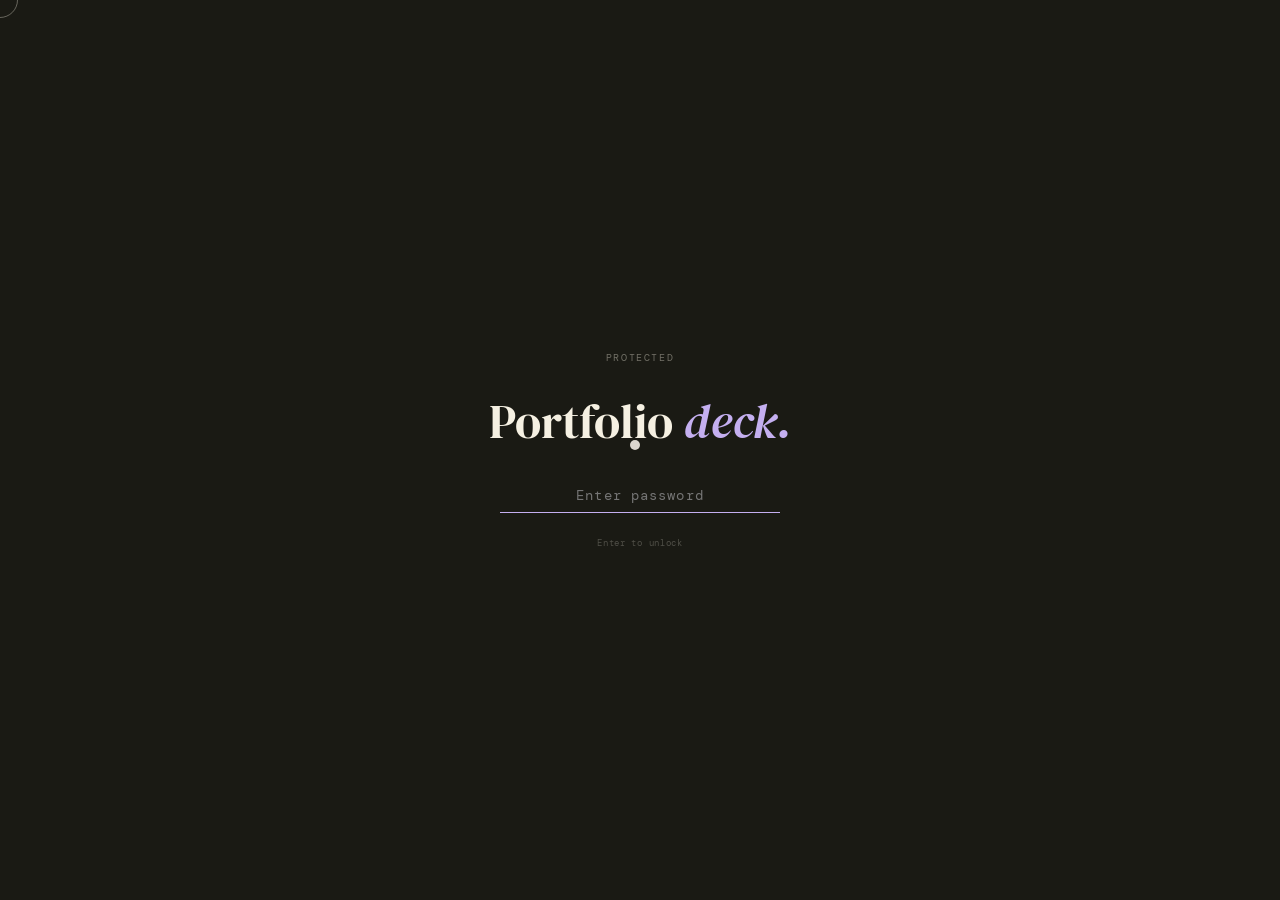
==== commit 96c570cc: "Custom cursor: dot + lerping ring (ported from portfolio site) Hides the native cursor everywhere on" ====
--- a/deck/index.html
+++ b/deck/index.html
@@ -29,6 +29,44 @@
     min-height: 100vh;
     font-family: 'DM Sans', sans-serif;
     overflow: hidden;
+    cursor: none;
+  }
+  /* Custom cursor — dot + lerping ring, ported from the portfolio site */
+  .cursor {
+    width: 10px;
+    height: 10px;
+    border-radius: 50%;
+    background: var(--cream);
+    position: fixed;
+    pointer-events: none;
+    z-index: 9999;
+    transform: translate(-50%, -50%);
+    transition: background 0.25s, transform 0.15s;
+    mix-blend-mode: difference;
+  }
+  .cursor-ring {
+    width: 36px;
+    height: 36px;
+    border-radius: 50%;
+    border: 1.5px solid rgba(245,240,226,0.35);
+    position: fixed;
+    pointer-events: none;
+    z-index: 9998;
+    transform: translate(-50%, -50%);
+    transition: width 0.25s, height 0.25s, border-color 0.25s;
+  }
+  .cursor-ring.big {
+    width: 56px;
+    height: 56px;
+    border-color: var(--lavender);
+  }
+  body.atmo-golf .cursor-ring.big { border-color: var(--green-accent); }
+  body.atmo-inkwell .cursor-ring.big,
+  body.atmo-evernote .cursor-ring.big { border-color: var(--lavender); }
+  /* Hide on small screens / touch */
+  @media (max-width: 720px), (pointer: coarse) {
+    .cursor, .cursor-ring { display: none; }
+    html, body { cursor: auto; }
   }
   /* Responsive scaling — deck is designed at 1200x675 and auto-scales
      to fit any viewport without scrollbars. JS sets the --scale var. */
@@ -670,7 +708,7 @@
     display: none;
     position: fixed;
     top: 80px;
-    right: 28px;
+    left: 28px;
     width: 320px;
     background: rgba(15,26,20,0.96);
     backdrop-filter: blur(16px);
@@ -688,17 +726,23 @@
     display: flex;
     align-items: center;
     justify-content: space-between;
-    padding: 12px 16px;
-    background: rgba(74,158,106,0.08);
-    border-bottom: 1px solid rgba(74,158,106,0.2);
+    padding: 22px 24px 20px;
+    background: linear-gradient(180deg, rgba(74,158,106,0.12) 0%, rgba(74,158,106,0.04) 100%);
+    border-bottom: 1px solid rgba(74,158,106,0.25);
     cursor: grab;
   }
   #hs-panel .hs-head:active { cursor: grabbing; }
   #hs-panel .hs-head .hs-title {
-    font-family: 'DM Mono', monospace;
-    font-size: 10px;
-    letter-spacing: 0.18em;
-    text-transform: uppercase;
+    font-family: 'DM Serif Display', serif;
+    font-size: 30px;
+    line-height: 1;
+    letter-spacing: -0.01em;
+    text-transform: none;
+    color: var(--cream);
+    font-weight: 400;
+  }
+  #hs-panel .hs-head .hs-title em {
+    font-style: italic;
     color: var(--green-accent);
   }
   #hs-panel .hs-head .hs-close {
@@ -733,6 +777,13 @@
   #hs-panel .hs-selected em {
     font-style: italic;
     color: var(--green-accent);
+  }
+  #hs-panel .hs-input-headline {
+    margin-top: 8px;
+    font-family: 'DM Serif Display', serif;
+    font-size: 18px;
+    line-height: 1.3;
+    color: var(--cream);
   }
   #hs-panel .hs-none { color: rgba(245,240,226,0.3); font-style: italic; font-family: 'DM Sans',sans-serif; font-size: 13px; }
   #hs-panel .hs-grid {
@@ -826,8 +877,12 @@
   #hs-panel .hs-shortcuts {
     font-family: 'DM Mono', monospace;
     font-size: 9.5px;
-    line-height: 1.85;
+    line-height: 2.4;
     color: rgba(245,240,226,0.45);
+  }
+  #hs-panel .hs-shortcuts > * {
+    display: block;
+    margin-bottom: 6px;
   }
   #hs-panel .hs-shortcuts kbd {
     background: rgba(245,240,226,0.08);
@@ -1164,6 +1219,10 @@
 </head>
 <body class="atmo-intro">
 
+<!-- Custom cursor: dot + lerping ring -->
+<div class="cursor" id="cur"></div>
+<div class="cursor-ring" id="ring"></div>
+
 <!-- ── PASSWORD GATE ── -->
 <div id="password-gate">
   <span class="pg-label">Protected</span>
@@ -1512,52 +1571,6 @@
     <circle id="ann-dot-end"   cx="0" cy="0" r="3.5" />
   </svg>
 
-</div>
-
-<!-- Floating hotspot editor panel — toggled with E on annotated slides -->
-<div id="hs-panel">
-  <div class="hs-head" id="hs-head">
-    <span class="hs-title">Hotspot Editor</span>
-    <button class="hs-close" id="hs-close" title="Exit edit mode (E)">×</button>
-  </div>
-  <section>
-    <span class="hs-label">Selected</span>
-    <div class="hs-selected" id="hs-selected"><span class="hs-none">Click a hotspot</span></div>
-  </section>
-  <section>
-    <span class="hs-label">Position</span>
-    <div class="hs-grid">
-      <div class="hs-field"><span class="hs-key">T</span><input type="number" id="hs-top" step="0.1" disabled /><span class="hs-key">%</span></div>
-      <div class="hs-field"><span class="hs-key">L</span><input type="number" id="hs-left" step="0.1" disabled /><span class="hs-key">%</span></div>
-      <div class="hs-field"><span class="hs-key">W</span><input type="number" id="hs-width" step="0.1" disabled /><span class="hs-key">%</span></div>
-      <div class="hs-field"><span class="hs-key">H</span><input type="number" id="hs-height" step="0.1" disabled /><span class="hs-key">%</span></div>
-    </div>
-  </section>
-  <section>
-    <span class="hs-label">Headline (optional)</span>
-    <input type="text" class="hs-input" id="hs-headline" placeholder="Auto-split first sentence" disabled />
-  </section>
-  <section>
-    <span class="hs-label">Tooltip text</span>
-    <textarea class="hs-textarea" id="hs-tip" placeholder="data-tip content" disabled></textarea>
-  </section>
-  <section>
-    <div class="hs-actions">
-      <button class="hs-btn" id="hs-new">+ New</button>
-      <button class="hs-btn" id="hs-dup" disabled>Duplicate</button>
-      <button class="hs-btn danger" id="hs-del" disabled>Delete</button>
-    </div>
-  </section>
-  <section>
-    <span class="hs-label">Shortcuts</span>
-    <div class="hs-shortcuts">
-      <kbd>1-9</kbd>select &nbsp; <kbd>N</kbd>new &nbsp; <kbd>Del</kbd>remove<br>
-      <kbd>drag</kbd>move &nbsp; <kbd>alt+drag</kbd>duplicate<br>
-      <kbd>↑↓←→</kbd>nudge &nbsp; <kbd>shift</kbd>fine<br>
-      <kbd>− +</kbd>height &nbsp; <kbd>, .</kbd>width<br>
-      <kbd>H</kbd>hide frames &nbsp; <kbd>R</kbd>reset &nbsp; <kbd>E</kbd>exit
-    </div>
-  </section>
 </div>
 
 <!-- ═══════════════════════════════════════
@@ -1885,6 +1898,50 @@
 
 </div><!-- /slide-stage -->
 
+<!-- Floating hotspot editor panel — toggled with E on annotated slides.
+     Lives OUTSIDE #slide-stage so position:fixed is viewport-relative
+     instead of being affected by the stage's transform: scale(). -->
+<div id="hs-panel">
+  <div class="hs-head" id="hs-head">
+    <span class="hs-title">Hotspot <em>editor.</em></span>
+    <button class="hs-close" id="hs-close" title="Exit edit mode (E)">×</button>
+  </div>
+  <section>
+    <span class="hs-label" id="hs-selected"><span class="hs-none">Click a hotspot</span></span>
+    <input type="text" class="hs-input hs-input-headline" id="hs-headline" placeholder="Headline (first bold line)" disabled />
+  </section>
+  <section style="display:none">
+    <div class="hs-grid">
+      <div class="hs-field"><span class="hs-key">T</span><input type="number" id="hs-top" step="0.1" disabled /><span class="hs-key">%</span></div>
+      <div class="hs-field"><span class="hs-key">L</span><input type="number" id="hs-left" step="0.1" disabled /><span class="hs-key">%</span></div>
+      <div class="hs-field"><span class="hs-key">W</span><input type="number" id="hs-width" step="0.1" disabled /><span class="hs-key">%</span></div>
+      <div class="hs-field"><span class="hs-key">H</span><input type="number" id="hs-height" step="0.1" disabled /><span class="hs-key">%</span></div>
+    </div>
+  </section>
+  <section>
+    <span class="hs-label">Body text</span>
+    <textarea class="hs-textarea" id="hs-tip" placeholder="Supporting copy below the headline" disabled></textarea>
+  </section>
+  <section>
+    <div class="hs-actions">
+      <button class="hs-btn" id="hs-new">+ New</button>
+      <button class="hs-btn" id="hs-dup" disabled>Duplicate</button>
+      <button class="hs-btn danger" id="hs-del" disabled>Delete</button>
+    </div>
+  </section>
+  <section>
+    <span class="hs-label">Shortcuts</span>
+    <div class="hs-shortcuts">
+      <div><kbd>1-9</kbd>select &nbsp; <kbd>N</kbd>new &nbsp; <kbd>Del</kbd>remove</div>
+      <div><kbd>drag</kbd>move &nbsp; <kbd>alt+drag</kbd>duplicate</div>
+      <div><kbd>↑↓←→</kbd>nudge &nbsp; <kbd>shift</kbd>fine</div>
+      <div><kbd>− +</kbd>height &nbsp; <kbd>, .</kbd>width</div>
+      <div><kbd>⌘Z</kbd>undo &nbsp; <kbd>H</kbd>hide frames</div>
+      <div><kbd>R</kbd>reset &nbsp; <kbd>E</kbd>exit</div>
+    </div>
+  </section>
+</div>
+
 <!-- ── SPEAKER NOTES (press N to toggle) ── -->
 <div id="notes-overlay">
   <span class="notes-label">Speaker notes</span>
@@ -2235,9 +2292,18 @@
   // Don't hijack keys while typing into the password gate
   if (document.getElementById('password-gate').classList.contains('open')) return;
   if (lightbox.classList.contains('open') || lightbox.style.display==='flex') { if (e.key==='Escape') closeLightbox(); return; }
-  if (tocOverlay.classList.contains('open')) { if (e.key==='Escape') tocOverlay.classList.remove('open'); return; }
+  if (tocOverlay.classList.contains('open')) { if (e.key==='Escape'||e.key==='c'||e.key==='C'||e.key==='t'||e.key==='T') tocOverlay.classList.remove('open'); return; }
   const active = document.activeElement;
-  if (active && (active.classList.contains('browser-content') || active.classList.contains('phone-screen'))) return;
+  const isTextInput = active && (
+    active.tagName === 'INPUT' ||
+    active.tagName === 'TEXTAREA' ||
+    active.isContentEditable
+  );
+  if (isTextInput) return;
+  if (active && active !== document.body &&
+      (active.classList.contains('browser-content') || active.classList.contains('phone-screen'))) {
+    active.blur();
+  }
   if (['ArrowRight','ArrowDown',' ','d','D'].includes(e.key)) { e.preventDefault(); goTo(current+1); }
   if (['ArrowLeft','ArrowUp','a','A'].includes(e.key)) { e.preventDefault(); goTo(current-1); }
   if (e.key==='s'||e.key==='S') {
@@ -2264,6 +2330,7 @@
     }
   }
   if (e.key==='t'||e.key==='T') tocOverlay.classList.toggle('open');
+  if (e.key==='c'||e.key==='C') tocOverlay.classList.toggle('open');
   if (e.key==='n'||e.key==='N') notesOverlay.classList.toggle('open');
   if (e.key==='h'||e.key==='H') {
     // Toggle hotspot hover-frame visibility on the annotated slide
@@ -2475,7 +2542,9 @@
       top:    spot.style.top,
       left:   spot.style.left,
       width:  spot.style.width,
-      height: spot.style.height
+      height: spot.style.height,
+      tip:    spot.dataset.tip || '',
+      headline: spot.dataset.headline || ''
     }));
     try { localStorage.setItem(STORAGE_KEY, JSON.stringify(data)); } catch (err) {}
   }
@@ -2492,6 +2561,8 @@
         if (d.left)   hotspots[i].style.left   = d.left;
         if (d.width)  hotspots[i].style.width  = d.width;
         if (d.height) hotspots[i].style.height = d.height;
+        if (d.tip !== undefined) hotspots[i].dataset.tip = d.tip;
+        if (d.headline) hotspots[i].dataset.headline = d.headline;
       });
     } catch (err) {}
   }
@@ -2506,12 +2577,12 @@
 
   function copyHotspotsToClipboard() {
     const lines = hotspots.map(spot => {
-      const tip = spot.dataset.tip || '';
+      const tip = (spot.dataset.tip || '').replace(/"/g, '&quot;');
       const headline = spot.dataset.headline;
       const st = getHotspotState(spot);
       const styleStr = `top:${st.top.toFixed(2)}%; left:${st.left.toFixed(2)}%; width:${st.width.toFixed(2)}%; height:${st.height.toFixed(2)}%;`;
-      const headlineAttr = headline ? ` data-headline="${headline.replace(/"/g,'&quot;')}"` : '';
-      return `            <div class="hotspot" style="${styleStr}"${headlineAttr}\n              data-tip="${tip.replace(/"/g,'&quot;')}"></div>`;
+      const headlineAttr = headline ? `\n              data-headline="${headline.replace(/"/g,'&quot;')}"` : '';
+      return `            <div class="hotspot" style="${styleStr}"${headlineAttr}\n              data-tip="${tip}"></div>`;
     });
     const out = lines.join('\n\n');
     navigator.clipboard.writeText(out).then(() => {
@@ -2540,6 +2611,16 @@
       height: parsePct(s.height)
     };
   }
+  // Split a tip string into {headline, body} — takes explicit data-headline
+  // first, otherwise uses the first sentence of data-tip as the headline.
+  function splitTip(spot) {
+    const tip = spot.dataset.tip || '';
+    if (spot.dataset.headline) return { headline: spot.dataset.headline, body: tip };
+    const m = tip.match(/^(.*?[.!?])\s*(.*)$/);
+    if (m) return { headline: m[1], body: m[2] };
+    return { headline: tip, body: '' };
+  }
+
   function updateReadout() {
     // Sync the panel with the current selection
     const hasSel = !!editSelected;
@@ -2555,15 +2636,16 @@
     }
     const i = hotspots.indexOf(editSelected) + 1;
     const st = getHotspotState(editSelected);
-    panelSelected.innerHTML = `Hotspot <em>#${i}</em>`;
+    const split = splitTip(editSelected);
+    panelSelected.innerHTML = `Hotspot #${i}`;
     // Don't clobber focused input — only set values for non-focused ones
     const focused = document.activeElement;
-    if (focused !== inpTop)    inpTop.value    = st.top.toFixed(2);
-    if (focused !== inpLeft)   inpLeft.value   = st.left.toFixed(2);
-    if (focused !== inpWidth)  inpWidth.value  = st.width.toFixed(2);
-    if (focused !== inpHeight) inpHeight.value = st.height.toFixed(2);
-    if (focused !== inpHeadline) inpHeadline.value = editSelected.dataset.headline || '';
-    if (focused !== inpTip)    inpTip.value    = editSelected.dataset.tip || '';
+    if (focused !== inpTop)      inpTop.value      = st.top.toFixed(2);
+    if (focused !== inpLeft)     inpLeft.value     = st.left.toFixed(2);
+    if (focused !== inpWidth)    inpWidth.value    = st.width.toFixed(2);
+    if (focused !== inpHeight)   inpHeight.value   = st.height.toFixed(2);
+    if (focused !== inpHeadline) inpHeadline.value = split.headline;
+    if (focused !== inpTip)      inpTip.value      = split.body;
   }
   function nudge(delta, which = 'top') {
     if (!editSelected) return;
@@ -2600,15 +2682,20 @@
   inpLeft.addEventListener('input',   () => setSpotStyle('left',   inpLeft.value));
   inpWidth.addEventListener('input',  () => setSpotStyle('width',  inpWidth.value));
   inpHeight.addEventListener('input', () => setSpotStyle('height', inpHeight.value));
-  inpHeadline.addEventListener('input', () => {
+  // Headline + body are stored via data-headline (explicit) + data-tip (body).
+  // We always set data-headline when the headline field is edited so the
+  // split is unambiguous from then on.
+  function writeContent() {
     if (!editSelected) return;
-    if (inpHeadline.value) editSelected.dataset.headline = inpHeadline.value;
+    const hl = inpHeadline.value.trim();
+    const body = inpTip.value;
+    if (hl) editSelected.dataset.headline = hl;
     else delete editSelected.dataset.headline;
-  });
-  inpTip.addEventListener('input', () => {
-    if (!editSelected) return;
-    editSelected.dataset.tip = inpTip.value;
-  });
+    editSelected.dataset.tip = body;
+    saveHotspots();
+  }
+  inpHeadline.addEventListener('input', writeContent);
+  inpTip.addEventListener('input', writeContent);
 
   // Action buttons
   btnNew.addEventListener('click', () => createHotspotAtCursor());
@@ -2643,11 +2730,16 @@
     panel.addEventListener(type, e => e.stopPropagation());
   });
 
-  // Draggable panel header
+  // Draggable panel header — snap to left/top anchoring on mousedown so the
+  // panel doesn't visibly shift on the first mousemove
   let panelDrag = null;
   panelHead.addEventListener('mousedown', e => {
     if (e.target === panelClose) return;
     const rect = panel.getBoundingClientRect();
+    panel.style.left  = rect.left + 'px';
+    panel.style.top   = rect.top  + 'px';
+    panel.style.right = 'auto';
+    panel.style.bottom = 'auto';
     panelDrag = { offsetX: e.clientX - rect.left, offsetY: e.clientY - rect.top };
     e.preventDefault();
   });
@@ -2655,9 +2747,8 @@
     if (!panelDrag) return;
     const x = Math.max(0, Math.min(window.innerWidth  - panel.offsetWidth,  e.clientX - panelDrag.offsetX));
     const y = Math.max(0, Math.min(window.innerHeight - panel.offsetHeight, e.clientY - panelDrag.offsetY));
-    panel.style.left  = x + 'px';
-    panel.style.top   = y + 'px';
-    panel.style.right = 'auto';
+    panel.style.left = x + 'px';
+    panel.style.top  = y + 'px';
   });
   document.addEventListener('mouseup', () => { panelDrag = null; });
 
@@ -2865,15 +2956,24 @@
     dragSpot = null;
   });
 
+  // E toggles edit mode — registered in capture phase so it fires even if a
+  // hovered hotspot or other element would otherwise swallow the key.
+  document.addEventListener('keydown', e => {
+    if (e.key !== 'e' && e.key !== 'E') return;
+    if (!slideAnn.classList.contains('active')) return;
+    if (document.getElementById('password-gate').classList.contains('open')) return;
+    const ae = document.activeElement;
+    if (ae && (ae.tagName === 'INPUT' || ae.tagName === 'TEXTAREA' || ae.isContentEditable)) return;
+    e.preventDefault();
+    e.stopImmediatePropagation();
+    editMode ? exitEditMode() : enterEditMode();
+  }, true);
+
   document.addEventListener('keydown', e => {
     // Only activate edit-mode key when the annotated slide is active
     const onAnnotated = slideAnn.classList.contains('active');
     if (e.key === 'e' || e.key === 'E') {
-      if (!onAnnotated) return;
-      if (document.getElementById('password-gate').classList.contains('open')) return;
-      e.preventDefault();
-      e.stopImmediatePropagation();
-      editMode ? exitEditMode() : enterEditMode();
+      // Handled above in capture phase
       return;
     }
     if (!editMode) return;
@@ -2936,6 +3036,47 @@
   const n = slideFromHash();
   if (n !== current) goTo(n);
 });
+
+// ═══════════════════════════════════════
+// Custom cursor — dot + lerping ring
+// Ported from sahand-hajizadeh.vercel.app
+// ═══════════════════════════════════════
+(function() {
+  const cur = document.getElementById('cur');
+  const ring = document.getElementById('ring');
+  if (!cur || !ring) return;
+  let mx = 0, my = 0, rx = 0, ry = 0;
+  document.addEventListener('mousemove', e => {
+    mx = e.clientX;
+    my = e.clientY;
+    cur.style.left = mx + 'px';
+    cur.style.top  = my + 'px';
+  });
+  (function raf() {
+    rx += (mx - rx) * 0.18;
+    ry += (my - ry) * 0.18;
+    ring.style.left = rx + 'px';
+    ring.style.top  = ry + 'px';
+    requestAnimationFrame(raf);
+  })();
+
+  // Grow ring on interactive elements (event delegation so it works on
+  // dynamically created elements like new hotspots)
+  const interactiveSelector = 'a, button, [role="button"], .toc-item, .toc-sub-item, .hotspot, .ann-screen, .browser-content, .phone-screen, .zoomable, input, textarea, .hs-btn, .hs-input, .hs-textarea, .hs-field, .hs-head, .resize-handle';
+  document.addEventListener('mouseover', e => {
+    if (e.target.closest && e.target.closest(interactiveSelector)) {
+      ring.classList.add('big');
+    }
+  });
+  document.addEventListener('mouseout', e => {
+    if (e.target.closest && e.target.closest(interactiveSelector)) {
+      const related = e.relatedTarget;
+      if (!related || !related.closest || !related.closest(interactiveSelector)) {
+        ring.classList.remove('big');
+      }
+    }
+  });
+})();
 </script>
 </body>
 </html>
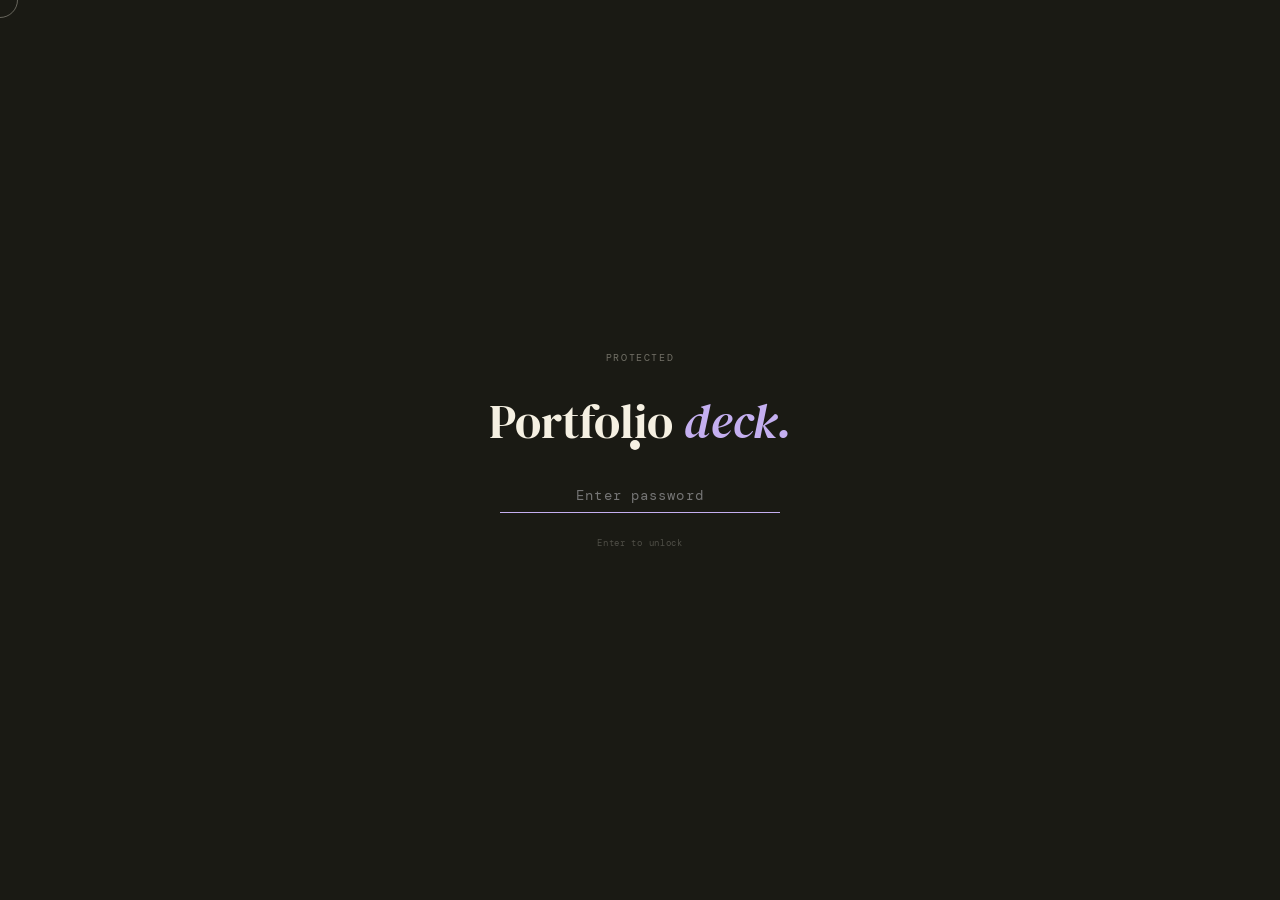
==== commit 0409cd26: "Cursor: drop mix-blend-mode difference, solid cream dot" ====
--- a/deck/index.html
+++ b/deck/index.html
@@ -42,7 +42,6 @@
     z-index: 9999;
     transform: translate(-50%, -50%);
     transition: background 0.25s, transform 0.15s;
-    mix-blend-mode: difference;
   }
   .cursor-ring {
     width: 36px;
@@ -944,7 +943,7 @@
   .hotspot {
     position: absolute;
     border-radius: 6px;
-    cursor: crosshair;
+    cursor: none;
     z-index: 10;
     transition: background 0.2s ease, box-shadow 0.2s ease;
   }
